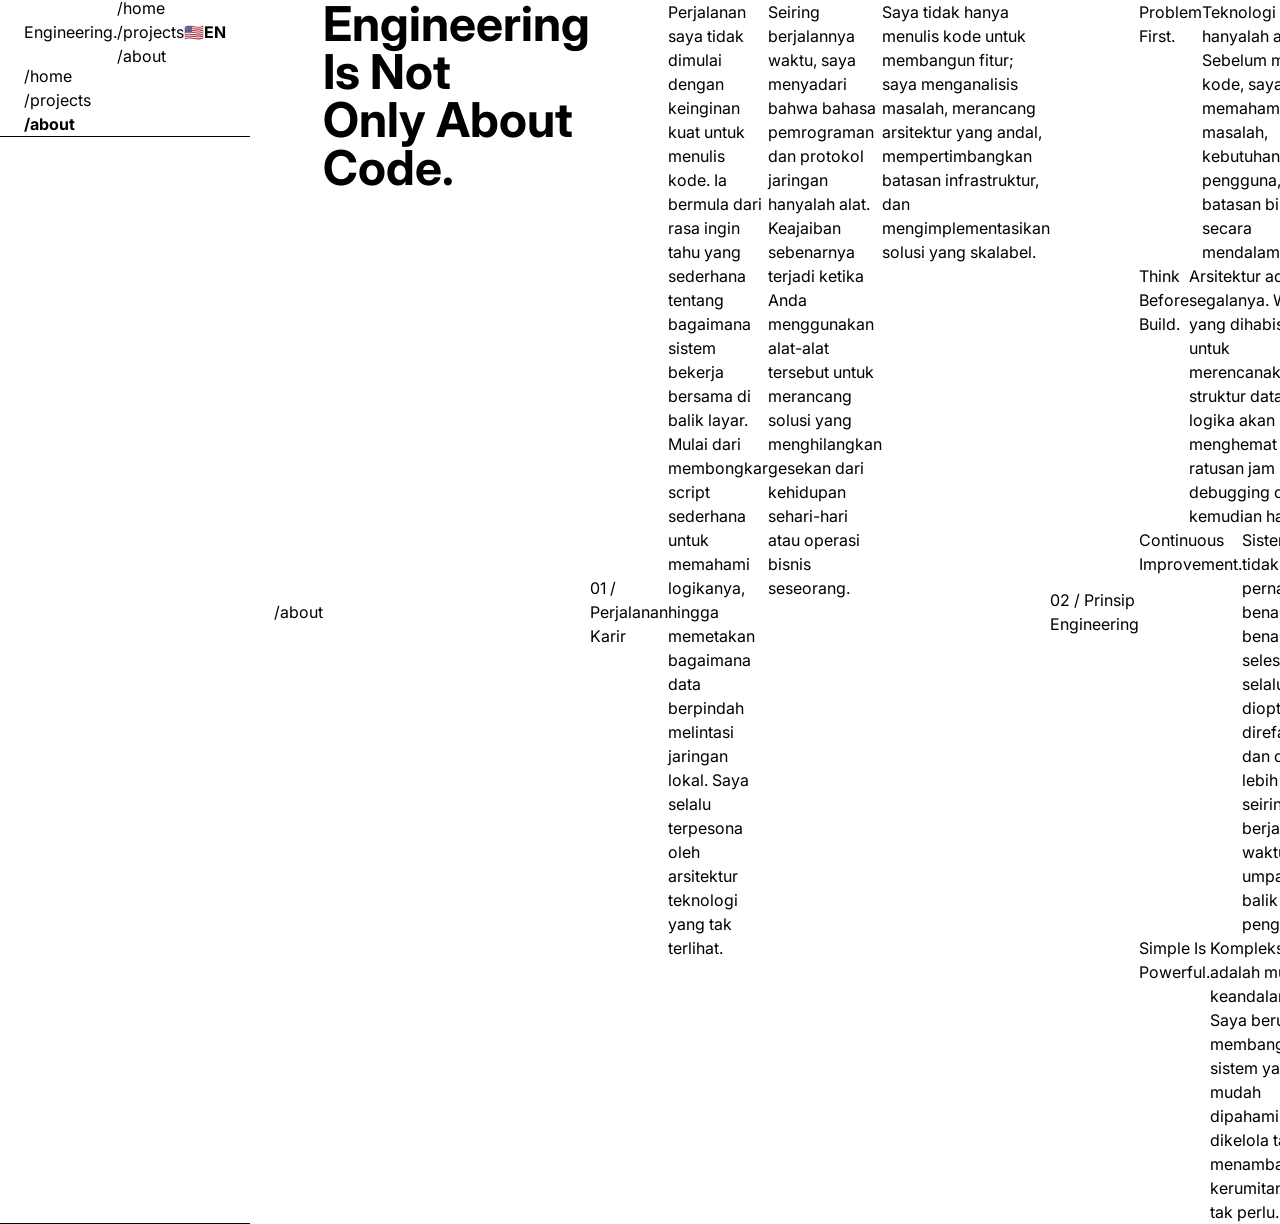
==== about/index.html @ d7752401 "update struktur web" ====
<!DOCTYPE html>
<html lang="id" class="scroll-smooth">
<head>
    <meta charset="UTF-8">
    <meta name="viewport" content="width=device-width, initial-scale=1.0">
    <title>Engineering.</title>
    
    <!-- Google Fonts: Inter & JetBrains Mono -->
    <link rel="preconnect" href="https://fonts.googleapis.com">
    <link rel="preconnect" href="https://fonts.gstatic.com" crossorigin>
    <link href="https://fonts.googleapis.com/css2?family=Inter:wght@300;400;500;600;700&family=JetBrains+Mono:wght@400;500;700&display=swap" rel="stylesheet">
    
    <!-- Tailwind CSS (via CDN) -->
    <script src="https://cdn.tailwindcss.com"></script>
    <script>
        tailwind.config = {
            theme: {
                extend: {
                    fontFamily: {
                        sans: ['Inter', 'sans-serif'],
                        mono: ['JetBrains Mono', 'monospace'],
                    },
                    colors: {
                        background: '#0A0A0A',
                        surface: '#111111',
                        border: 'rgba(255, 255, 255, 0.1)',
                        text: '#EDEDED',
                        muted: '#888888',
                        accent: '#E5E5E5',
                    }
                }
            }
        }
    </script>

    <!-- Custom CSS -->
    <link rel="stylesheet" href="/assets/css/app.css">
    <style>
        /* Custom minimal scrollbar */
        ::-webkit-scrollbar { width: 8px; }
        ::-webkit-scrollbar-track { background: #0A0A0A; }
        ::-webkit-scrollbar-thumb { background: #333; border-radius: 4px; }
        ::-webkit-scrollbar-thumb:hover { background: #555; }
        
        /* Utility for hairline borders */
        .hairline-t { border-top: 1px solid rgba(255,255,255,0.1); }
        .hairline-b { border-bottom: 1px solid rgba(255,255,255,0.1); }
    </style>
    
    <!-- Lucide Icons -->
    <script src="https://unpkg.com/lucide@latest"></script>
</head>
<body class="bg-background text-text font-sans antialiased selection:bg-white/20 selection:text-white flex flex-col min-h-screen">

    <!-- Header / Navbar Component -->
    <!-- views/components/navbar.php -->
<nav id="navbar" class="sticky top-0 z-50 w-full bg-background/80 backdrop-blur-md border-b border-border transition-all duration-300">
    <div class="max-w-5xl mx-auto px-6">
        <div class="flex items-center justify-between h-16">
            
            <!-- Brand / Logo -->
            <a href="/" class="flex items-center gap-2.5 group focus:outline-none" aria-label="Home">
                <div class="w-2 h-2 rounded-full bg-emerald-500 shadow-[0_0_8px_rgba(16,185,129,0.7)] group-hover:scale-125 transition-transform duration-300"></div>
                <span class="font-mono text-xs md:text-sm font-semibold tracking-tight text-text opacity-90 group-hover:opacity-100 transition-opacity">
                    Engineering.                </span>
            </a>

            <!-- Right Actions Area (Desktop Navigation + Language Switcher + Mobile Toggle) -->
            <div class="flex items-center gap-3 sm:gap-6">
                
                <!-- Desktop Navigation Links -->
                <div class="hidden md:flex items-center gap-1 font-mono text-xs">
                    <a href="/" class="px-3 py-1.5 rounded-lg transition-all duration-200 text-muted hover:text-text hover:bg-white/5 border border-transparent">
                        <span data-id="/home" data-en="/home">/home</span>
                    </a>
                    <a href="/projects" class="px-3 py-1.5 rounded-lg transition-all duration-200 text-muted hover:text-text hover:bg-white/5 border border-transparent">
                        <span data-id="/projects" data-en="/projects">/projects</span>
                    </a>
                    <a href="/about" class="px-3 py-1.5 rounded-lg transition-all duration-200 text-text bg-white/5 font-semibold border border-white/10">
                        <span data-id="/about" data-en="/about">/about</span>
                    </a>
                </div>

                <!-- Language Switcher Button (Desktop & Mobile) -->
                <button type="button" class="lang-switcher-btn group flex items-center gap-1.5 px-2.5 py-1.5 rounded-lg border border-border bg-surface/70 hover:bg-surface hover:border-accent/40 text-xs font-mono text-text transition-all duration-200 cursor-pointer focus:outline-none focus-visible:ring-1 focus-visible:ring-accent" aria-label="Switch Language" title="Switch Language">
                    <span class="lang-flag text-sm leading-none select-none">🇺🇸</span>
                    <span class="lang-label font-bold text-[11px] text-muted group-hover:text-text transition-colors">EN</span>
                </button>

                <!-- Mobile Menu Toggle Button -->
                <div class="md:hidden flex items-center">
                    <button type="button" id="mobile-menu-btn" class="p-2 -mr-2 text-muted hover:text-text hover:bg-white/5 rounded-lg transition-colors focus:outline-none" aria-expanded="false" aria-controls="mobile-menu" aria-label="Toggle menu">
                        <i data-lucide="menu" id="icon-menu" class="w-5 h-5"></i>
                        <i data-lucide="x" id="icon-close" class="w-5 h-5 hidden"></i>
                    </button>
                </div>

            </div>

        </div>
    </div>

    <!-- Mobile Navigation Menu -->
    <div id="mobile-menu" class="md:hidden absolute top-16 left-0 w-full bg-surface/95 backdrop-blur-lg border-b border-border grid grid-rows-[0fr] opacity-0 invisible transition-all duration-300 ease-in-out shadow-2xl overflow-hidden">
        <div class="min-h-0">
            <div class="px-6 py-5 space-y-2 font-mono text-sm">
                <a href="/" class="flex items-center px-3 py-2.5 rounded-lg transition-colors text-muted hover:text-text hover:bg-white/5">
                    <span data-id="/home" data-en="/home">/home</span>
                </a>
                <a href="/projects" class="flex items-center px-3 py-2.5 rounded-lg transition-colors text-muted hover:text-text hover:bg-white/5">
                    <span data-id="/projects" data-en="/projects">/projects</span>
                </a>
                <a href="/about" class="flex items-center px-3 py-2.5 rounded-lg transition-colors text-text bg-white/10 font-bold">
                    <span data-id="/about" data-en="/about">/about</span>
                </a>
            </div>
        </div>
    </div>
</nav>
    <!-- Main Content -->
    <main class="flex-grow flex flex-col">
        <!-- views/about/index.php -->

<div class="max-w-4xl mx-auto px-6 py-24 md:py-32 flex flex-col gap-32">
    
    <!-- Hero Section -->
    <section class="flex flex-col gap-6">
        <div class="flex items-center gap-4 mb-2">
            <span class="text-xs font-mono text-muted uppercase tracking-widest">/about</span>
            <div class="h-[1px] flex-grow bg-border"></div>
        </div>
        <h1 class="text-5xl md:text-7xl font-bold tracking-tighter text-text leading-[1.1]">
            Engineering Is Not<br>
            <span class="text-muted font-medium">Only About Code.</span>
        </h1>
    </section>

    <!-- My Journey -->
    <section class="flex flex-col gap-8">
        <div class="flex items-center gap-4 mb-2">
            <span class="text-xs font-mono text-muted uppercase tracking-widest" data-id="01 / Perjalanan Karir" data-en="01 / The Journey">01 / Perjalanan Karir</span>
            <div class="h-[1px] flex-grow bg-border"></div>
        </div>
        
        <div class="flex flex-col gap-6 text-lg md:text-xl text-muted leading-relaxed font-light opacity-90 max-w-3xl">
                            <p>Perjalanan saya tidak dimulai dengan keinginan kuat untuk menulis kode. Ia bermula dari rasa ingin tahu yang sederhana tentang bagaimana sistem bekerja bersama di balik layar. Mulai dari membongkar script sederhana untuk memahami logikanya, hingga memetakan bagaimana data berpindah melintasi jaringan lokal. Saya selalu terpesona oleh arsitektur teknologi yang tak terlihat.</p>
                                        <p>Seiring berjalannya waktu, saya menyadari bahwa bahasa pemrograman dan protokol jaringan hanyalah alat. Keajaiban sebenarnya terjadi ketika Anda menggunakan alat-alat tersebut untuk merancang solusi yang menghilangkan gesekan dari kehidupan sehari-hari atau operasi bisnis seseorang.</p>
                                        <p class="text-text font-normal">Saya tidak hanya menulis kode untuk membangun fitur; saya menganalisis masalah, merancang arsitektur yang andal, mempertimbangkan batasan infrastruktur, dan mengimplementasikan solusi yang skalabel.</p>
                    </div>
    </section>

    <!-- Engineering Principles -->
            <section class="flex flex-col gap-8">
            <div class="flex items-center gap-4 mb-2">
                <span class="text-xs font-mono text-muted uppercase tracking-widest" data-id="02 / Prinsip Engineering" data-en="02 / Principles">02 / Prinsip Engineering</span>
                <div class="h-[1px] flex-grow bg-border"></div>
            </div>
            
            <div class="grid grid-cols-1 md:grid-cols-2 gap-12">
                                    <div class="flex flex-col gap-3">
                        <h3 class="text-lg font-medium text-text">Problem First.</h3>
                        <p class="text-sm text-muted leading-relaxed">Teknologi hanyalah alat. Sebelum menulis kode, saya fokus memahami akar masalah, kebutuhan pengguna, dan batasan bisnis secara mendalam.</p>
                    </div>
                                    <div class="flex flex-col gap-3">
                        <h3 class="text-lg font-medium text-text">Think Before Build.</h3>
                        <p class="text-sm text-muted leading-relaxed">Arsitektur adalah segalanya. Waktu yang dihabiskan untuk merencanakan struktur data dan logika akan menghemat ratusan jam debugging di kemudian hari.</p>
                    </div>
                                    <div class="flex flex-col gap-3">
                        <h3 class="text-lg font-medium text-text">Continuous Improvement.</h3>
                        <p class="text-sm text-muted leading-relaxed">Sistem tidak pernah benar-benar selesai. Ia selalu bisa dioptimasi, direfaktor, dan dibuat lebih andal seiring berjalannya waktu dan umpan balik pengguna.</p>
                    </div>
                                    <div class="flex flex-col gap-3">
                        <h3 class="text-lg font-medium text-text">Simple Is Powerful.</h3>
                        <p class="text-sm text-muted leading-relaxed">Kompleksitas adalah musuh keandalan. Saya berusaha membangun sistem yang mudah dipahami dan dikelola tanpa menambahkan kerumitan yang tak perlu.</p>
                    </div>
                            </div>
        </section>
    
    <!-- Timeline -->
            <section class="flex flex-col gap-8">
            <div class="flex items-center gap-4 mb-2">
                <span class="text-xs font-mono text-muted uppercase tracking-widest" data-id="03 / Linimasa" data-en="03 / Timeline">03 / Linimasa</span>
                <div class="h-[1px] flex-grow bg-border"></div>
            </div>
            
            <ul class="flex flex-col text-sm font-mono text-muted">
                                    <li class="py-4 border-b border-border flex flex-col md:flex-row md:items-center gap-2 md:gap-8 hover:bg-surface/30 transition-colors px-2 -mx-2 rounded">
                        <span class="text-text opacity-70 w-16">2023</span>
                        <span class="text-text font-medium flex-grow">Fullstack Engineering</span>
                        <span class="text-xs">Building scalable web applications</span>
                    </li>
                                    <li class="py-4 border-b border-border flex flex-col md:flex-row md:items-center gap-2 md:gap-8 hover:bg-surface/30 transition-colors px-2 -mx-2 rounded">
                        <span class="text-text opacity-70 w-16">2022</span>
                        <span class="text-text font-medium flex-grow">Network Infrastructure</span>
                        <span class="text-xs">Routing, switching, and security</span>
                    </li>
                                    <li class="py-4 border-b border-border flex flex-col md:flex-row md:items-center gap-2 md:gap-8 hover:bg-surface/30 transition-colors px-2 -mx-2 rounded">
                        <span class="text-text opacity-70 w-16">2021</span>
                        <span class="text-text font-medium flex-grow">Systems Automation</span>
                        <span class="text-xs">Optimizing workflows &amp; servers</span>
                    </li>
                                    <li class="py-4 border-b border-border flex flex-col md:flex-row md:items-center gap-2 md:gap-8 hover:bg-surface/30 transition-colors px-2 -mx-2 rounded">
                        <span class="text-text opacity-70 w-16">2020</span>
                        <span class="text-text font-medium flex-grow">The Beginning</span>
                        <span class="text-xs">Diving into logic and syntax</span>
                    </li>
                            </ul>
        </section>
    
    <!-- Certifications / Credentials -->
    <section id="certifications" class="flex flex-col gap-10">
        <div class="flex items-center gap-4 mb-2">
            <span class="text-xs font-mono text-muted uppercase tracking-widest" data-id="04 / Kredensial & Sertifikasi" data-en="04 / Credentials & Certifications">04 / Kredensial & Sertifikasi</span>
            <div class="h-[1px] flex-grow bg-border"></div>
        </div>
        
        <div class="grid grid-cols-2 md:grid-cols-3 gap-8">
                                                                    <div onclick="openPublicCertModal('/uploads/certifications/cert_20260829_204004_2b1495ad.pdf', 'Google Cybersecurity', 'Google', '2026', '', true)" class="group flex flex-col gap-3 cursor-pointer">
                        <div class="relative w-full aspect-[3/4] rounded-xl bg-surface border border-border overflow-hidden">
                            <div class="absolute inset-0 bg-gradient-to-br from-white/5 to-transparent opacity-0 group-hover:opacity-100 transition-opacity z-10"></div>
                                                                                                <div class="w-full h-full flex flex-col items-center justify-center bg-red-500/10 p-4 text-center group-hover:scale-105 transition-transform duration-500">
                                        <i data-lucide="file-text" class="w-10 h-10 text-red-400 mb-2"></i>
                                        <span class="text-[10px] font-mono font-bold text-red-400 uppercase tracking-widest" data-id="Sertifikat PDF" data-en="PDF Certificate">Sertifikat PDF</span>
                                    </div>
                                                                                    </div>
                        <div class="flex flex-col">
                            <h3 class="text-sm font-medium text-text group-hover:text-accent transition-colors line-clamp-2">Google Cybersecurity</h3>
                            <span class="text-xs font-mono text-muted mt-1">Google • 2026</span>
                        </div>
                    </div>
                                                        <div onclick="openPublicCertModal('/uploads/certifications/cert_20260829_204100_8b343ef8.pdf', 'MikroTik', 'MikroTik', '2024', '', true)" class="group flex flex-col gap-3 cursor-pointer">
                        <div class="relative w-full aspect-[3/4] rounded-xl bg-surface border border-border overflow-hidden">
                            <div class="absolute inset-0 bg-gradient-to-br from-white/5 to-transparent opacity-0 group-hover:opacity-100 transition-opacity z-10"></div>
                                                                                                <div class="w-full h-full flex flex-col items-center justify-center bg-red-500/10 p-4 text-center group-hover:scale-105 transition-transform duration-500">
                                        <i data-lucide="file-text" class="w-10 h-10 text-red-400 mb-2"></i>
                                        <span class="text-[10px] font-mono font-bold text-red-400 uppercase tracking-widest" data-id="Sertifikat PDF" data-en="PDF Certificate">Sertifikat PDF</span>
                                    </div>
                                                                                    </div>
                        <div class="flex flex-col">
                            <h3 class="text-sm font-medium text-text group-hover:text-accent transition-colors line-clamp-2">MikroTik</h3>
                            <span class="text-xs font-mono text-muted mt-1">MikroTik • 2024</span>
                        </div>
                    </div>
                                                        <div onclick="openPublicCertModal('/uploads/certifications/cert_20260829_204151_4a4c25c8.pdf', 'Google AI Essentials', 'Google', '2026', '', true)" class="group flex flex-col gap-3 cursor-pointer">
                        <div class="relative w-full aspect-[3/4] rounded-xl bg-surface border border-border overflow-hidden">
                            <div class="absolute inset-0 bg-gradient-to-br from-white/5 to-transparent opacity-0 group-hover:opacity-100 transition-opacity z-10"></div>
                                                                                                <div class="w-full h-full flex flex-col items-center justify-center bg-red-500/10 p-4 text-center group-hover:scale-105 transition-transform duration-500">
                                        <i data-lucide="file-text" class="w-10 h-10 text-red-400 mb-2"></i>
                                        <span class="text-[10px] font-mono font-bold text-red-400 uppercase tracking-widest" data-id="Sertifikat PDF" data-en="PDF Certificate">Sertifikat PDF</span>
                                    </div>
                                                                                    </div>
                        <div class="flex flex-col">
                            <h3 class="text-sm font-medium text-text group-hover:text-accent transition-colors line-clamp-2">Google AI Essentials</h3>
                            <span class="text-xs font-mono text-muted mt-1">Google • 2026</span>
                        </div>
                    </div>
                                    </div>
    </section>

    <!-- Let's Connect (Contact Section) -->
    <section id="connect" class="flex flex-col gap-8 pt-6 border-t border-border">
        <div class="flex items-center gap-4 mb-2">
            <span class="text-xs font-mono text-muted uppercase tracking-widest" data-id="05 / Mari Terhubung" data-en="05 / Let's Connect">05 / Mari Terhubung</span>
            <div class="h-[1px] flex-grow bg-border"></div>
        </div>

        <div class="flex flex-col gap-3">
            <h2 class="text-3xl md:text-5xl font-bold tracking-tighter text-text">
                Let&#039;s Build Something<br>
                <span class="text-muted font-medium">Resilient Together.</span>
            </h2>
                            <p class="text-base md:text-lg text-muted font-light leading-relaxed max-w-2xl mt-1">
                    Whether you have a question about system architecture, software engineering, or a potential collaboration, feel free to reach out.                </p>
                    </div>

        <!-- Communication Channels Grid -->
        <div class="grid grid-cols-1 md:grid-cols-2 gap-6 mt-2">
            
            <!-- Email -->
            <a href="mailto:contact@engineeringportfolio.com" class="group bg-surface border border-border p-6 rounded-2xl flex flex-col justify-between gap-6 hover:border-accent/40 hover:-translate-y-0.5 transition-all duration-300">
                <div class="flex items-center justify-between">
                    <div class="w-10 h-10 rounded-xl bg-white/5 border border-border flex items-center justify-center text-text group-hover:text-accent transition-colors">
                        <i data-lucide="mail" class="w-5 h-5"></i>
                    </div>
                    <span class="text-[11px] font-mono text-muted uppercase tracking-widest" data-id="Kirim Email" data-en="Direct Mail">Kirim Email</span>
                </div>
                <div class="flex flex-col gap-0.5">
                    <span class="text-xs font-mono text-muted">Email</span>
                    <span class="text-base font-medium text-text group-hover:text-accent transition-colors break-all">contact@engineeringportfolio.com</span>
                </div>
            </a>

            <!-- GitHub -->
                                            <a href="https://github.com" target="_blank" rel="noopener noreferrer" class="group bg-surface border border-border p-6 rounded-2xl flex flex-col justify-between gap-6 hover:border-accent/40 hover:-translate-y-0.5 transition-all duration-300">
                    <div class="flex items-center justify-between">
                        <div class="w-10 h-10 rounded-xl bg-white/5 border border-border flex items-center justify-center text-text group-hover:text-accent transition-colors">
                            <i data-lucide="github" class="w-5 h-5"></i>
                        </div>
                        <span class="text-[11px] font-mono text-muted uppercase tracking-widest" data-id="Kode Sumber" data-en="Source Code">Kode Sumber</span>
                    </div>
                    <div class="flex flex-col gap-0.5">
                        <span class="text-xs font-mono text-muted">GitHub</span>
                        <span class="text-base font-medium text-text group-hover:text-accent transition-colors">github.com</span>
                    </div>
                </a>
            
            <!-- LinkedIn -->
                                            <a href="https://linkedin.com" target="_blank" rel="noopener noreferrer" class="group bg-surface border border-border p-6 rounded-2xl flex flex-col justify-between gap-6 hover:border-accent/40 hover:-translate-y-0.5 transition-all duration-300">
                    <div class="flex items-center justify-between">
                        <div class="w-10 h-10 rounded-xl bg-white/5 border border-border flex items-center justify-center text-text group-hover:text-accent transition-colors">
                            <i data-lucide="linkedin" class="w-5 h-5"></i>
                        </div>
                        <span class="text-[11px] font-mono text-muted uppercase tracking-widest" data-id="Jaringan Profesional" data-en="Professional Network">Jaringan Profesional</span>
                    </div>
                    <div class="flex flex-col gap-0.5">
                        <span class="text-xs font-mono text-muted">LinkedIn</span>
                        <span class="text-base font-medium text-text group-hover:text-accent transition-colors">linkedin.com/in</span>
                    </div>
                </a>
            
            <!-- Location & Availability -->
            <div class="bg-surface border border-border p-6 rounded-2xl flex flex-col justify-between gap-6">
                <div class="flex items-center justify-between">
                    <div class="w-10 h-10 rounded-xl bg-white/5 border border-border flex items-center justify-center text-text">
                        <i data-lucide="map-pin" class="w-5 h-5"></i>
                    </div>
                    <span class="text-[11px] font-mono text-muted uppercase tracking-widest" data-id="Ketersediaan" data-en="Availability">Ketersediaan</span>
                </div>
                <div class="flex flex-col gap-0.5">
                    <span class="text-xs font-mono text-muted" data-id="Lokasi & Zona Waktu" data-en="Location & Timezone">Lokasi & Zona Waktu</span>
                    <span class="text-base font-medium text-text">Indonesia (UTC+8 / UTC+7) • Remote</span>
                </div>
            </div>

        </div>
    </section>

</div>

<!-- Certificate Lightbox Modal (Image + PDF) -->
<div id="public-cert-modal" class="fixed inset-0 z-50 bg-black/85 backdrop-blur-md hidden items-center justify-center p-4">
    <div class="relative bg-surface border border-border rounded-2xl max-w-3xl w-full p-6 space-y-4 font-mono shadow-2xl">
        <div class="flex items-start justify-between border-b border-border pb-3">
            <div>
                <h3 id="pub-cert-title" class="text-base md:text-lg font-bold text-text" data-id="Sertifikat" data-en="Certificate">Sertifikat</h3>
                <p id="pub-cert-meta" class="text-xs text-muted mt-0.5"></p>
            </div>
            <button type="button" onclick="closePublicCertModal()" class="text-muted hover:text-text p-1.5 rounded-lg hover:bg-white/5 transition-colors" aria-label="Close modal">
                <i data-lucide="x" class="w-5 h-5"></i>
            </button>
        </div>

        <!-- Viewer Container -->
        <div id="pub-cert-viewer-container" class="w-full h-[450px] bg-background border border-border rounded-xl overflow-hidden flex items-center justify-center">
            <img id="pub-cert-img" src="#" alt="Certificate Preview" class="w-full h-full object-contain hidden">
            <iframe id="pub-cert-pdf-frame" src="" class="w-full h-full border-0 hidden"></iframe>
        </div>

        <div class="flex items-center justify-between pt-2 border-t border-border">
            <div id="pub-cert-direct-download" class="hidden">
                <a id="pub-cert-file-link" href="#" target="_blank" class="inline-flex items-center gap-1.5 text-xs text-muted hover:text-text">
                    <i data-lucide="download" class="w-3.5 h-3.5"></i>
                    <span data-id="Buka / Unduh File" data-en="Open / Download File">Buka / Unduh File</span>
                </a>
            </div>
            <div id="pub-cert-link-wrapper" class="hidden ml-auto">
                <a id="pub-cert-url" href="#" target="_blank" rel="noopener noreferrer" class="inline-flex items-center gap-2 text-xs text-accent hover:underline">
                    <span data-id="Verifikasi Kredensial" data-en="Verify Credential">Verifikasi Kredensial</span>
                    <i data-lucide="external-link" class="w-3.5 h-3.5"></i>
                </a>
            </div>
        </div>
    </div>
</div>

<script>
    function openPublicCertModal(fileSrc, title, issuer, year, credentialUrl, isPdf) {
        const modal = document.getElementById('public-cert-modal');
        const img = document.getElementById('pub-cert-img');
        const pdfFrame = document.getElementById('pub-cert-pdf-frame');
        const titleEl = document.getElementById('pub-cert-title');
        const metaEl = document.getElementById('pub-cert-meta');
        const linkWrapper = document.getElementById('pub-cert-link-wrapper');
        const linkEl = document.getElementById('pub-cert-url');
        const downloadWrap = document.getElementById('pub-cert-direct-download');
        const fileLink = document.getElementById('pub-cert-file-link');

        titleEl.innerText = title;
        metaEl.innerText = issuer + (year ? ' • ' + year : '');

        if (fileSrc) {
            fileLink.href = fileSrc;
            downloadWrap.classList.remove('hidden');

            if (isPdf) {
                img.classList.add('hidden');
                pdfFrame.src = fileSrc;
                pdfFrame.classList.remove('hidden');
            } else {
                pdfFrame.classList.add('hidden');
                pdfFrame.src = '';
                img.src = fileSrc;
                img.classList.remove('hidden');
            }
        } else {
            img.classList.add('hidden');
            pdfFrame.classList.add('hidden');
            downloadWrap.classList.add('hidden');
        }

        if (credentialUrl && (credentialUrl.startsWith('http://') || credentialUrl.startsWith('https://'))) {
            linkEl.href = credentialUrl;
            linkWrapper.classList.remove('hidden');
            linkWrapper.classList.add('flex');
        } else {
            linkWrapper.classList.add('hidden');
            linkWrapper.classList.remove('flex');
        }

        modal.classList.remove('hidden');
        modal.classList.add('flex');

        if (window.lucide) {
            window.lucide.createIcons();
        }
    }

    function closePublicCertModal() {
        const modal = document.getElementById('public-cert-modal');
        const pdfFrame = document.getElementById('pub-cert-pdf-frame');
        pdfFrame.src = '';
        modal.classList.add('hidden');
        modal.classList.remove('flex');
    }

    const certModalEl = document.getElementById('public-cert-modal');
    if (certModalEl) {
        certModalEl.addEventListener('click', function(e) {
            if (e.target === this) {
                closePublicCertModal();
            }
        });
    }
</script>
    </main>

    <!-- Footer Component -->
    <!-- views/components/footer.php -->
<footer class="mt-auto border-t border-border bg-background/50 backdrop-blur-sm">
    <div class="max-w-5xl mx-auto px-6 py-12 flex flex-col md:flex-row justify-between items-center gap-6 font-mono text-sm">
        <div class="flex flex-col gap-1 text-center md:text-left">
            <span class="text-sm font-semibold text-text opacity-90" data-id="Siap membangun sistem yang tangguh?" data-en="Ready to build something?">
                Ready to build something?            </span>
            <a href="mailto:contact@engineeringportfolio.com" class="text-xs text-muted hover:text-text transition-colors">
                <span data-id="Hubungi Saya" data-en="Let&#039;s talk">
                    Let&#039;s talk                </span>
            </a>
        </div>
        
        <div class="flex items-center gap-6 text-xs">
                            <a href="https://github.com" target="_blank" rel="noopener noreferrer" class="text-muted hover:text-text transition-colors">GitHub</a>
                                        <a href="https://linkedin.com" target="_blank" rel="noopener noreferrer" class="text-muted hover:text-text transition-colors">LinkedIn</a>
                    </div>
    </div>
</footer>
    <!-- Module Initialization Scripts -->
    <script src="/assets/js/navbar.js" type="module"></script>
    <script>
        // Initialize Lucide Icons globally
        lucide.createIcons();
    </script>
</body>
</html>
---- assets/css/app.css ----
/*! tailwindcss v4.3.3 | MIT License | https://tailwindcss.com */
@layer properties;
@layer theme, base, components, utilities;
@layer theme {
  :root, :host {
    --font-sans: "Inter", sans-serif;
    --font-mono: ui-monospace, SFMono-Regular, Menlo, Monaco, Consolas, "Liberation Mono",
      "Courier New", monospace;
    --color-blue-600: oklch(54.6% 0.245 262.881);
    --color-white: #fff;
    --spacing: 0.25rem;
    --container-7xl: 80rem;
    --text-5xl: 3rem;
    --text-5xl--line-height: 1;
    --text-8xl: 6rem;
    --text-8xl--line-height: 1;
    --font-weight-bold: 700;
    --default-font-family: var(--font-sans);
    --default-mono-font-family: var(--font-mono);
  }
}
@layer base {
  *, ::after, ::before, ::backdrop, ::file-selector-button {
    box-sizing: border-box;
    margin: 0;
    padding: 0;
    border: 0 solid;
  }
  html, :host {
    line-height: 1.5;
    -webkit-text-size-adjust: 100%;
    tab-size: 4;
    font-family: var(--default-font-family, -apple-system, BlinkMacSystemFont, "Segoe UI", Roboto, "Helvetica Neue", "Noto Sans", Arial, sans-serif, "Apple Color Emoji", "Segoe UI Emoji", "Segoe UI Symbol", "Noto Color Emoji");
    font-feature-settings: var(--default-font-feature-settings, normal);
    font-variation-settings: var(--default-font-variation-settings, normal);
    -webkit-tap-highlight-color: transparent;
  }
  hr {
    height: 0;
    color: inherit;
    border-top-width: 1px;
  }
  abbr:where([title]) {
    -webkit-text-decoration: underline dotted;
    text-decoration: underline dotted;
  }
  h1, h2, h3, h4, h5, h6 {
    font-size: inherit;
    font-weight: inherit;
  }
  a {
    color: inherit;
    -webkit-text-decoration: inherit;
    text-decoration: inherit;
  }
  b, strong {
    font-weight: bolder;
  }
  code, kbd, samp, pre {
    font-family: var(--default-mono-font-family, ui-monospace, SFMono-Regular, Menlo, Monaco, Consolas, "Liberation Mono", "Courier New", monospace);
    font-feature-settings: var(--default-mono-font-feature-settings, normal);
    font-variation-settings: var(--default-mono-font-variation-settings, normal);
    font-size: 1em;
  }
  small {
    font-size: 80%;
  }
  sub, sup {
    font-size: 75%;
    line-height: 0;
    position: relative;
    vertical-align: baseline;
  }
  sub {
    bottom: -0.25em;
  }
  sup {
    top: -0.5em;
  }
  table {
    text-indent: 0;
    border-color: inherit;
    border-collapse: collapse;
  }
  :-moz-focusring:where(:not(iframe)) {
    outline: auto;
  }
  progress {
    vertical-align: baseline;
  }
  summary {
    display: list-item;
  }
  ol, ul, menu {
    list-style: none;
  }
  img, svg, video, canvas, audio, iframe, embed, object {
    display: block;
    vertical-align: middle;
  }
  img, video {
    max-width: 100%;
    height: auto;
  }
  button, input, select, optgroup, textarea, ::file-selector-button {
    font: inherit;
    font-feature-settings: inherit;
    font-variation-settings: inherit;
    letter-spacing: inherit;
    color: inherit;
    border-radius: 0;
    background-color: transparent;
    opacity: 1;
  }
  :where(select:is([multiple], [size])) optgroup {
    font-weight: bolder;
  }
  :where(select:is([multiple], [size])) optgroup option {
    padding-inline-start: 20px;
  }
  ::file-selector-button {
    margin-inline-end: 4px;
  }
  ::placeholder {
    opacity: 1;
  }
  @supports (not (-webkit-appearance: -apple-pay-button))  or (contain-intrinsic-size: 1px) {
    ::placeholder {
      color: currentcolor;
      @supports (color: color-mix(in lab, red, red)) {
        color: color-mix(in oklab, currentcolor 50%, transparent);
      }
    }
  }
  textarea {
    resize: vertical;
  }
  ::-webkit-search-decoration {
    -webkit-appearance: none;
  }
  ::-webkit-date-and-time-value {
    min-height: 1lh;
    text-align: inherit;
  }
  ::-webkit-datetime-edit {
    display: inline-flex;
  }
  ::-webkit-datetime-edit-fields-wrapper {
    padding: 0;
  }
  ::-webkit-datetime-edit, ::-webkit-datetime-edit-year-field, ::-webkit-datetime-edit-month-field, ::-webkit-datetime-edit-day-field, ::-webkit-datetime-edit-hour-field, ::-webkit-datetime-edit-minute-field, ::-webkit-datetime-edit-second-field, ::-webkit-datetime-edit-millisecond-field, ::-webkit-datetime-edit-meridiem-field {
    padding-block: 0;
  }
  ::-webkit-calendar-picker-indicator {
    line-height: 1;
  }
  :-moz-ui-invalid {
    box-shadow: none;
  }
  button, input:where([type="button"], [type="reset"], [type="submit"]), ::file-selector-button {
    appearance: button;
  }
  ::-webkit-inner-spin-button, ::-webkit-outer-spin-button {
    height: auto;
  }
  [hidden]:where(:not([hidden="until-found"])) {
    display: none !important;
  }
}
@layer utilities {
  .static {
    position: static;
  }
  .sticky {
    position: sticky;
  }
  .top-0 {
    top: 0px;
  }
  .mx-auto {
    margin-inline: auto;
  }
  .flex {
    display: flex;
  }
  .h-16 {
    height: calc(var(--spacing) * 16);
  }
  .max-w-7xl {
    max-width: var(--container-7xl);
  }
  .items-center {
    align-items: center;
  }
  .justify-between {
    justify-content: space-between;
  }
  .border-b {
    border-bottom-style: var(--tw-border-style);
    border-bottom-width: 1px;
  }
  .bg-white {
    background-color: var(--color-white);
  }
  .px-6 {
    padding-inline: calc(var(--spacing) * 6);
  }
  .text-5xl {
    font-size: var(--text-5xl);
    line-height: var(--tw-leading, var(--text-5xl--line-height));
  }
  .font-bold {
    --tw-font-weight: var(--font-weight-bold);
    font-weight: var(--font-weight-bold);
  }
  .text-blue-600 {
    color: var(--color-blue-600);
  }
}
@layer theme, base, components, utilities;
@layer theme;
@layer base {
  *, ::after, ::before, ::backdrop, ::file-selector-button {
    box-sizing: border-box;
    margin: 0;
    padding: 0;
    border: 0 solid;
  }
  html, :host {
    line-height: 1.5;
    -webkit-text-size-adjust: 100%;
    tab-size: 4;
    font-family: var(--default-font-family, -apple-system, BlinkMacSystemFont, "Segoe UI", Roboto, "Helvetica Neue", "Noto Sans", Arial, sans-serif, "Apple Color Emoji", "Segoe UI Emoji", "Segoe UI Symbol", "Noto Color Emoji");
    font-feature-settings: var(--default-font-feature-settings, normal);
    font-variation-settings: var(--default-font-variation-settings, normal);
    -webkit-tap-highlight-color: transparent;
  }
  hr {
    height: 0;
    color: inherit;
    border-top-width: 1px;
  }
  abbr:where([title]) {
    -webkit-text-decoration: underline dotted;
    text-decoration: underline dotted;
  }
  h1, h2, h3, h4, h5, h6 {
    font-size: inherit;
    font-weight: inherit;
  }
  a {
    color: inherit;
    -webkit-text-decoration: inherit;
    text-decoration: inherit;
  }
  b, strong {
    font-weight: bolder;
  }
  code, kbd, samp, pre {
    font-family: var(--default-mono-font-family, ui-monospace, SFMono-Regular, Menlo, Monaco, Consolas, "Liberation Mono", "Courier New", monospace);
    font-feature-settings: var(--default-mono-font-feature-settings, normal);
    font-variation-settings: var(--default-mono-font-variation-settings, normal);
    font-size: 1em;
  }
  small {
    font-size: 80%;
  }
  sub, sup {
    font-size: 75%;
    line-height: 0;
    position: relative;
    vertical-align: baseline;
  }
  sub {
    bottom: -0.25em;
  }
  sup {
    top: -0.5em;
  }
  table {
    text-indent: 0;
    border-color: inherit;
    border-collapse: collapse;
  }
  :-moz-focusring:where(:not(iframe)) {
    outline: auto;
  }
  progress {
    vertical-align: baseline;
  }
  summary {
    display: list-item;
  }
  ol, ul, menu {
    list-style: none;
  }
  img, svg, video, canvas, audio, iframe, embed, object {
    display: block;
    vertical-align: middle;
  }
  img, video {
    max-width: 100%;
    height: auto;
  }
  button, input, select, optgroup, textarea, ::file-selector-button {
    font: inherit;
    font-feature-settings: inherit;
    font-variation-settings: inherit;
    letter-spacing: inherit;
    color: inherit;
    border-radius: 0;
    background-color: transparent;
    opacity: 1;
  }
  :where(select:is([multiple], [size])) optgroup {
    font-weight: bolder;
  }
  :where(select:is([multiple], [size])) optgroup option {
    padding-inline-start: 20px;
  }
  ::file-selector-button {
    margin-inline-end: 4px;
  }
  ::placeholder {
    opacity: 1;
  }
  @supports (not (-webkit-appearance: -apple-pay-button))  or (contain-intrinsic-size: 1px) {
    ::placeholder {
      color: currentcolor;
      @supports (color: color-mix(in lab, red, red)) {
        color: color-mix(in oklab, currentcolor 50%, transparent);
      }
    }
  }
  textarea {
    resize: vertical;
  }
  ::-webkit-search-decoration {
    -webkit-appearance: none;
  }
  ::-webkit-date-and-time-value {
    min-height: 1lh;
    text-align: inherit;
  }
  ::-webkit-datetime-edit {
    display: inline-flex;
  }
  ::-webkit-datetime-edit-fields-wrapper {
    padding: 0;
  }
  ::-webkit-datetime-edit, ::-webkit-datetime-edit-year-field, ::-webkit-datetime-edit-month-field, ::-webkit-datetime-edit-day-field, ::-webkit-datetime-edit-hour-field, ::-webkit-datetime-edit-minute-field, ::-webkit-datetime-edit-second-field, ::-webkit-datetime-edit-millisecond-field, ::-webkit-datetime-edit-meridiem-field {
    padding-block: 0;
  }
  ::-webkit-calendar-picker-indicator {
    line-height: 1;
  }
  :-moz-ui-invalid {
    box-shadow: none;
  }
  button, input:where([type="button"], [type="reset"], [type="submit"]), ::file-selector-button {
    appearance: button;
  }
  ::-webkit-inner-spin-button, ::-webkit-outer-spin-button {
    height: auto;
  }
  [hidden]:where(:not([hidden="until-found"])) {
    display: none !important;
  }
}
@layer utilities;
@property --tw-border-style {
  syntax: "*";
  inherits: false;
  initial-value: solid;
}
@property --tw-font-weight {
  syntax: "*";
  inherits: false;
}
@layer properties {
  @supports ((-webkit-hyphens: none) and (not (margin-trim: inline))) or ((-moz-orient: inline) and (not (color:rgb(from red r g b)))) {
    *, ::before, ::after, ::backdrop {
      --tw-border-style: solid;
      --tw-font-weight: initial;
    }
  }
}
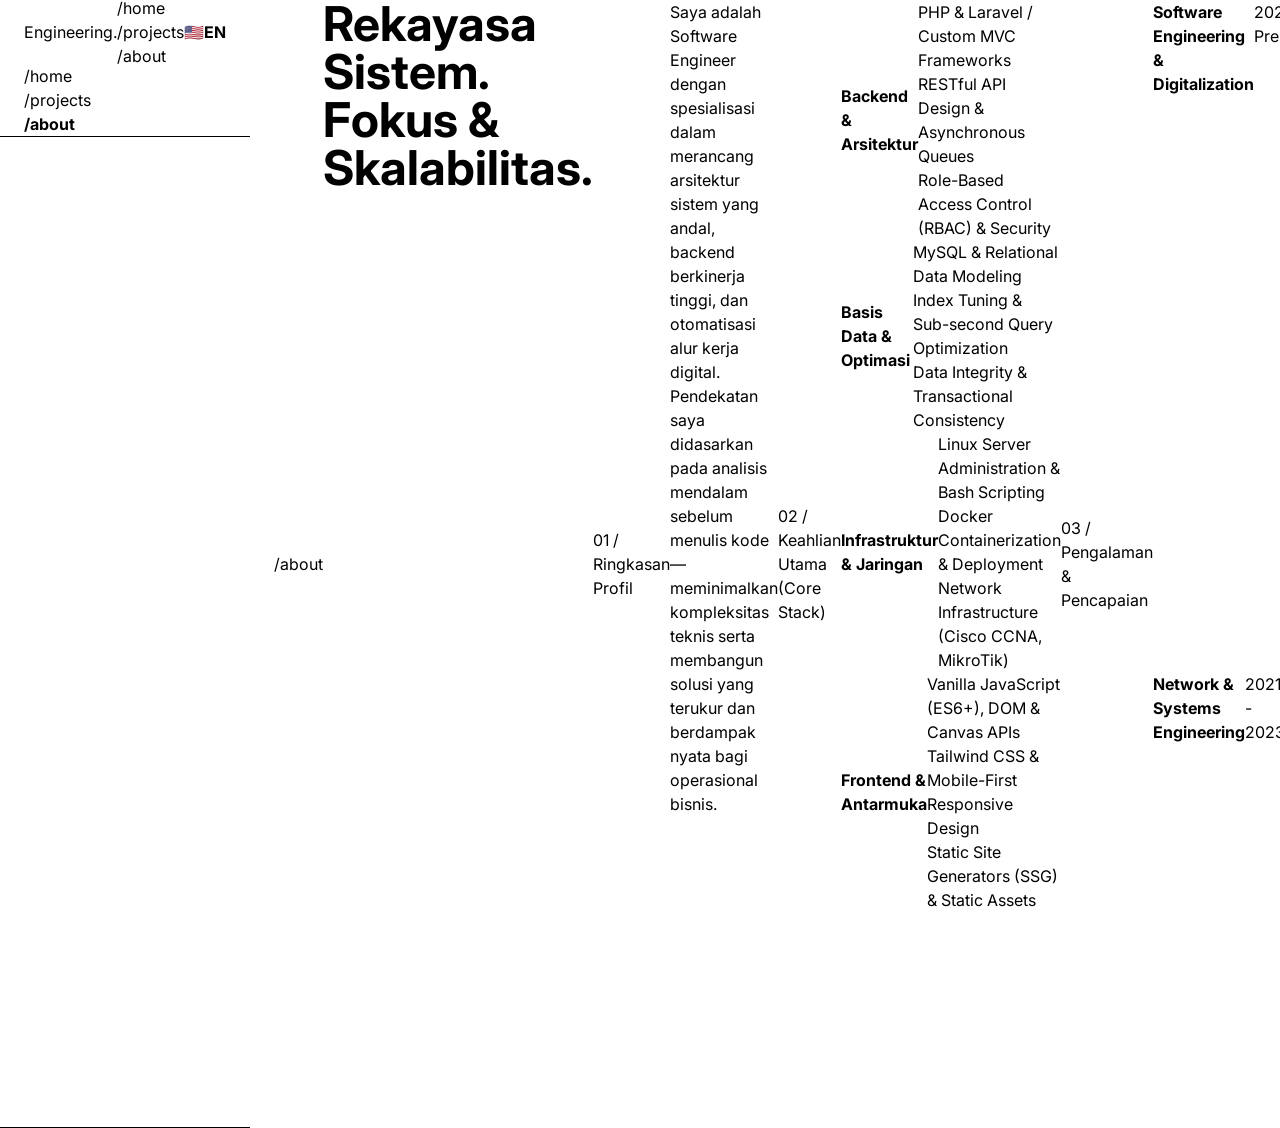
==== commit 30f882cf: "update struktur web" ====
--- a/about/index.html
+++ b/about/index.html
@@ -121,7 +121,7 @@
     <main class="flex-grow flex flex-col">
         <!-- views/about/index.php -->
 
-<div class="max-w-4xl mx-auto px-6 py-24 md:py-32 flex flex-col gap-32">
+<div class="max-w-4xl mx-auto px-6 py-24 md:py-32 flex flex-col gap-28">
     
     <!-- Hero Section -->
     <section class="flex flex-col gap-6">
@@ -130,91 +130,179 @@
             <div class="h-[1px] flex-grow bg-border"></div>
         </div>
         <h1 class="text-5xl md:text-7xl font-bold tracking-tighter text-text leading-[1.1]">
-            Engineering Is Not<br>
-            <span class="text-muted font-medium">Only About Code.</span>
+            <span data-id="Rekayasa Sistem." data-en="Engineering Systems.">Rekayasa Sistem.</span><br>
+            <span class="text-muted font-medium" data-id="Fokus & Skalabilitas." data-en="Resilience & Scale.">Fokus & Skalabilitas.</span>
         </h1>
     </section>
 
-    <!-- My Journey -->
+    <!-- 01 / Summary (1 Concise Recruiter-Friendly Paragraph) -->
+    <section class="flex flex-col gap-6">
+        <div class="flex items-center gap-4 mb-1">
+            <span class="text-xs font-mono text-muted uppercase tracking-widest" data-id="01 / Ringkasan Profil" data-en="01 / Executive Summary">01 / Ringkasan Profil</span>
+            <div class="h-[1px] flex-grow bg-border"></div>
+        </div>
+        
+        <div class="bg-surface/50 border border-border p-8 rounded-2xl">
+            <p class="text-lg md:text-xl text-text leading-relaxed font-light opacity-95" data-id="Saya adalah Software Engineer dengan spesialisasi dalam merancang arsitektur sistem yang andal, backend berkinerja tinggi, dan otomatisasi alur kerja digital. Pendekatan saya didasarkan pada analisis mendalam sebelum menulis kode—meminimalkan kompleksitas teknis serta membangun solusi yang terukur dan berdampak nyata bagi operasional bisnis." data-en="I am a Software Engineer specializing in resilient system architecture, high-performance backends, and digital workflow automation. My engineering philosophy centers on deep analysis prior to coding—minimizing accidental complexity while delivering measurable, production-grade business outcomes.">
+                Saya adalah Software Engineer dengan spesialisasi dalam merancang arsitektur sistem yang andal, backend berkinerja tinggi, dan otomatisasi alur kerja digital. Pendekatan saya didasarkan pada analisis mendalam sebelum menulis kode—meminimalkan kompleksitas teknis serta membangun solusi yang terukur dan berdampak nyata bagi operasional bisnis.
+            </p>
+        </div>
+    </section>
+
+    <!-- 02 / Core Stack (Scannable Bullet Points) -->
     <section class="flex flex-col gap-8">
-        <div class="flex items-center gap-4 mb-2">
-            <span class="text-xs font-mono text-muted uppercase tracking-widest" data-id="01 / Perjalanan Karir" data-en="01 / The Journey">01 / Perjalanan Karir</span>
+        <div class="flex items-center gap-4 mb-1">
+            <span class="text-xs font-mono text-muted uppercase tracking-widest" data-id="02 / Keahlian Utama (Core Stack)" data-en="02 / Core Technical Stack">02 / Keahlian Utama (Core Stack)</span>
             <div class="h-[1px] flex-grow bg-border"></div>
         </div>
-        
-        <div class="flex flex-col gap-6 text-lg md:text-xl text-muted leading-relaxed font-light opacity-90 max-w-3xl">
-                            <p>Perjalanan saya tidak dimulai dengan keinginan kuat untuk menulis kode. Ia bermula dari rasa ingin tahu yang sederhana tentang bagaimana sistem bekerja bersama di balik layar. Mulai dari membongkar script sederhana untuk memahami logikanya, hingga memetakan bagaimana data berpindah melintasi jaringan lokal. Saya selalu terpesona oleh arsitektur teknologi yang tak terlihat.</p>
-                                        <p>Seiring berjalannya waktu, saya menyadari bahwa bahasa pemrograman dan protokol jaringan hanyalah alat. Keajaiban sebenarnya terjadi ketika Anda menggunakan alat-alat tersebut untuk merancang solusi yang menghilangkan gesekan dari kehidupan sehari-hari atau operasi bisnis seseorang.</p>
-                                        <p class="text-text font-normal">Saya tidak hanya menulis kode untuk membangun fitur; saya menganalisis masalah, merancang arsitektur yang andal, mempertimbangkan batasan infrastruktur, dan mengimplementasikan solusi yang skalabel.</p>
-                    </div>
+
+        <div class="grid grid-cols-1 md:grid-cols-2 gap-6 font-mono text-sm">
+            
+            <!-- Backend & System Architecture -->
+            <div class="bg-surface border border-border p-6 rounded-xl flex flex-col gap-4">
+                <div class="flex items-center gap-3 text-text font-bold">
+                    <i data-lucide="server" class="w-5 h-5 text-accent"></i>
+                    <span data-id="Backend & Arsitektur" data-en="Backend & Architecture">Backend & Arsitektur</span>
+                </div>
+                <ul class="space-y-2 text-xs text-muted font-sans">
+                    <li class="flex items-center gap-2">
+                        <span class="w-1.5 h-1.5 rounded-full bg-accent"></span>
+                        <span class="text-text">PHP & Laravel / Custom MVC Frameworks</span>
+                    </li>
+                    <li class="flex items-center gap-2">
+                        <span class="w-1.5 h-1.5 rounded-full bg-accent"></span>
+                        <span class="text-text">RESTful API Design & Asynchronous Queues</span>
+                    </li>
+                    <li class="flex items-center gap-2">
+                        <span class="w-1.5 h-1.5 rounded-full bg-accent"></span>
+                        <span class="text-text">Role-Based Access Control (RBAC) & Security</span>
+                    </li>
+                </ul>
+            </div>
+
+            <!-- Database & Storage -->
+            <div class="bg-surface border border-border p-6 rounded-xl flex flex-col gap-4">
+                <div class="flex items-center gap-3 text-text font-bold">
+                    <i data-lucide="database" class="w-5 h-5 text-accent"></i>
+                    <span data-id="Basis Data & Optimasi" data-en="Database & Performance">Basis Data & Optimasi</span>
+                </div>
+                <ul class="space-y-2 text-xs text-muted font-sans">
+                    <li class="flex items-center gap-2">
+                        <span class="w-1.5 h-1.5 rounded-full bg-accent"></span>
+                        <span class="text-text">MySQL & Relational Data Modeling</span>
+                    </li>
+                    <li class="flex items-center gap-2">
+                        <span class="w-1.5 h-1.5 rounded-full bg-accent"></span>
+                        <span class="text-text">Index Tuning & Sub-second Query Optimization</span>
+                    </li>
+                    <li class="flex items-center gap-2">
+                        <span class="w-1.5 h-1.5 rounded-full bg-accent"></span>
+                        <span class="text-text">Data Integrity & Transactional Consistency</span>
+                    </li>
+                </ul>
+            </div>
+
+            <!-- Infrastructure & DevOps -->
+            <div class="bg-surface border border-border p-6 rounded-xl flex flex-col gap-4">
+                <div class="flex items-center gap-3 text-text font-bold">
+                    <i data-lucide="terminal" class="w-5 h-5 text-accent"></i>
+                    <span data-id="Infrastruktur & Jaringan" data-en="Infrastructure & Systems">Infrastruktur & Jaringan</span>
+                </div>
+                <ul class="space-y-2 text-xs text-muted font-sans">
+                    <li class="flex items-center gap-2">
+                        <span class="w-1.5 h-1.5 rounded-full bg-accent"></span>
+                        <span class="text-text">Linux Server Administration & Bash Scripting</span>
+                    </li>
+                    <li class="flex items-center gap-2">
+                        <span class="w-1.5 h-1.5 rounded-full bg-accent"></span>
+                        <span class="text-text">Docker Containerization & Deployment</span>
+                    </li>
+                    <li class="flex items-center gap-2">
+                        <span class="w-1.5 h-1.5 rounded-full bg-accent"></span>
+                        <span class="text-text">Network Infrastructure (Cisco CCNA, MikroTik)</span>
+                    </li>
+                </ul>
+            </div>
+
+            <!-- Frontend & Client Experience -->
+            <div class="bg-surface border border-border p-6 rounded-xl flex flex-col gap-4">
+                <div class="flex items-center gap-3 text-text font-bold">
+                    <i data-lucide="layout" class="w-5 h-5 text-accent"></i>
+                    <span data-id="Frontend & Antarmuka" data-en="Frontend & Tooling">Frontend & Antarmuka</span>
+                </div>
+                <ul class="space-y-2 text-xs text-muted font-sans">
+                    <li class="flex items-center gap-2">
+                        <span class="w-1.5 h-1.5 rounded-full bg-accent"></span>
+                        <span class="text-text">Vanilla JavaScript (ES6+), DOM & Canvas APIs</span>
+                    </li>
+                    <li class="flex items-center gap-2">
+                        <span class="w-1.5 h-1.5 rounded-full bg-accent"></span>
+                        <span class="text-text">Tailwind CSS & Mobile-First Responsive Design</span>
+                    </li>
+                    <li class="flex items-center gap-2">
+                        <span class="w-1.5 h-1.5 rounded-full bg-accent"></span>
+                        <span class="text-text">Static Site Generators (SSG) & Static Assets</span>
+                    </li>
+                </ul>
+            </div>
+
+        </div>
     </section>
 
-    <!-- Engineering Principles -->
-            <section class="flex flex-col gap-8">
-            <div class="flex items-center gap-4 mb-2">
-                <span class="text-xs font-mono text-muted uppercase tracking-widest" data-id="02 / Prinsip Engineering" data-en="02 / Principles">02 / Prinsip Engineering</span>
-                <div class="h-[1px] flex-grow bg-border"></div>
-            </div>
+    <!-- 03 / Experience Highlights (Scannable Bullet Points) -->
+    <section class="flex flex-col gap-8">
+        <div class="flex items-center gap-4 mb-1">
+            <span class="text-xs font-mono text-muted uppercase tracking-widest" data-id="03 / Pengalaman & Pencapaian" data-en="03 / Experience & Key Impacts">03 / Pengalaman & Pencapaian</span>
+            <div class="h-[1px] flex-grow bg-border"></div>
+        </div>
+
+        <div class="space-y-4 font-mono text-sm">
             
-            <div class="grid grid-cols-1 md:grid-cols-2 gap-12">
-                                    <div class="flex flex-col gap-3">
-                        <h3 class="text-lg font-medium text-text">Problem First.</h3>
-                        <p class="text-sm text-muted leading-relaxed">Teknologi hanyalah alat. Sebelum menulis kode, saya fokus memahami akar masalah, kebutuhan pengguna, dan batasan bisnis secara mendalam.</p>
-                    </div>
-                                    <div class="flex flex-col gap-3">
-                        <h3 class="text-lg font-medium text-text">Think Before Build.</h3>
-                        <p class="text-sm text-muted leading-relaxed">Arsitektur adalah segalanya. Waktu yang dihabiskan untuk merencanakan struktur data dan logika akan menghemat ratusan jam debugging di kemudian hari.</p>
-                    </div>
-                                    <div class="flex flex-col gap-3">
-                        <h3 class="text-lg font-medium text-text">Continuous Improvement.</h3>
-                        <p class="text-sm text-muted leading-relaxed">Sistem tidak pernah benar-benar selesai. Ia selalu bisa dioptimasi, direfaktor, dan dibuat lebih andal seiring berjalannya waktu dan umpan balik pengguna.</p>
-                    </div>
-                                    <div class="flex flex-col gap-3">
-                        <h3 class="text-lg font-medium text-text">Simple Is Powerful.</h3>
-                        <p class="text-sm text-muted leading-relaxed">Kompleksitas adalah musuh keandalan. Saya berusaha membangun sistem yang mudah dipahami dan dikelola tanpa menambahkan kerumitan yang tak perlu.</p>
-                    </div>
-                            </div>
-        </section>
-    
-    <!-- Timeline -->
-            <section class="flex flex-col gap-8">
-            <div class="flex items-center gap-4 mb-2">
-                <span class="text-xs font-mono text-muted uppercase tracking-widest" data-id="03 / Linimasa" data-en="03 / Timeline">03 / Linimasa</span>
-                <div class="h-[1px] flex-grow bg-border"></div>
-            </div>
-            
-            <ul class="flex flex-col text-sm font-mono text-muted">
-                                    <li class="py-4 border-b border-border flex flex-col md:flex-row md:items-center gap-2 md:gap-8 hover:bg-surface/30 transition-colors px-2 -mx-2 rounded">
-                        <span class="text-text opacity-70 w-16">2023</span>
-                        <span class="text-text font-medium flex-grow">Fullstack Engineering</span>
-                        <span class="text-xs">Building scalable web applications</span>
-                    </li>
-                                    <li class="py-4 border-b border-border flex flex-col md:flex-row md:items-center gap-2 md:gap-8 hover:bg-surface/30 transition-colors px-2 -mx-2 rounded">
-                        <span class="text-text opacity-70 w-16">2022</span>
-                        <span class="text-text font-medium flex-grow">Network Infrastructure</span>
-                        <span class="text-xs">Routing, switching, and security</span>
-                    </li>
-                                    <li class="py-4 border-b border-border flex flex-col md:flex-row md:items-center gap-2 md:gap-8 hover:bg-surface/30 transition-colors px-2 -mx-2 rounded">
-                        <span class="text-text opacity-70 w-16">2021</span>
-                        <span class="text-text font-medium flex-grow">Systems Automation</span>
-                        <span class="text-xs">Optimizing workflows &amp; servers</span>
-                    </li>
-                                    <li class="py-4 border-b border-border flex flex-col md:flex-row md:items-center gap-2 md:gap-8 hover:bg-surface/30 transition-colors px-2 -mx-2 rounded">
-                        <span class="text-text opacity-70 w-16">2020</span>
-                        <span class="text-text font-medium flex-grow">The Beginning</span>
-                        <span class="text-xs">Diving into logic and syntax</span>
-                    </li>
-                            </ul>
-        </section>
-    
-    <!-- Certifications / Credentials -->
-    <section id="certifications" class="flex flex-col gap-10">
-        <div class="flex items-center gap-4 mb-2">
+            <div class="bg-surface border border-border p-6 rounded-xl flex flex-col gap-3">
+                <div class="flex flex-col sm:flex-row sm:items-center justify-between gap-1">
+                    <h3 class="text-base font-bold text-text" data-id="Software Engineering & Digitalization" data-en="Software Engineering & Digitalization">Software Engineering & Digitalization</h3>
+                    <span class="text-xs text-accent bg-white/5 px-2.5 py-1 rounded border border-border w-fit">2023 - Present</span>
+                </div>
+                <ul class="space-y-2 text-xs text-muted font-sans mt-1">
+                    <li class="flex items-start gap-2">
+                        <i data-lucide="check-circle" class="w-4 h-4 text-emerald-400 shrink-0 mt-0.5"></i>
+                        <span data-id="Membangun sistem otomasi workflow percetakan yang mereduksi error rate hingga <1% dan mengeliminasi proses manual berbasis spreadsheet." data-en="Built printing workflow automation systems reducing operational error rates to <1% and eliminating manual spreadsheet tracking.">Membangun sistem otomasi workflow percetakan yang mereduksi error rate hingga <1% dan mengeliminasi proses manual berbasis spreadsheet.</span>
+                    </li>
+                    <li class="flex items-start gap-2">
+                        <i data-lucide="check-circle" class="w-4 h-4 text-emerald-400 shrink-0 mt-0.5"></i>
+                        <span data-id="Merancang Static Site Generator (SSG) berbasis PHP native dengan Single Source of Truth MySQL dan zero-dependency production builds." data-en="Architected a native PHP Static Site Generator (SSG) with MySQL as single source of truth and zero-dependency production output.">Merancang Static Site Generator (SSG) berbasis PHP native dengan Single Source of Truth MySQL dan zero-dependency production builds.</span>
+                    </li>
+                </ul>
+            </div>
+
+            <div class="bg-surface border border-border p-6 rounded-xl flex flex-col gap-3">
+                <div class="flex flex-col sm:flex-row sm:items-center justify-between gap-1">
+                    <h3 class="text-base font-bold text-text" data-id="Network & Systems Engineering" data-en="Network & Systems Engineering">Network & Systems Engineering</h3>
+                    <span class="text-xs text-accent bg-white/5 px-2.5 py-1 rounded border border-border w-fit">2021 - 2023</span>
+                </div>
+                <ul class="space-y-2 text-xs text-muted font-sans mt-1">
+                    <li class="flex items-start gap-2">
+                        <i data-lucide="check-circle" class="w-4 h-4 text-emerald-400 shrink-0 mt-0.5"></i>
+                        <span data-id="Mengonfigurasi infrastruktur jaringan bertingkat, routing/switching terisolasi (VLAN), dan pengamanan firewall server lokal." data-en="Configured multi-tier network topologies, isolated VLAN routing/switching, and local firewall security policies.">Mengonfigurasi infrastruktur jaringan bertingkat, routing/switching terisolasi (VLAN), dan pengamanan firewall server lokal.</span>
+                    </li>
+                    <li class="flex items-start gap-2">
+                        <i data-lucide="check-circle" class="w-4 h-4 text-emerald-400 shrink-0 mt-0.5"></i>
+                        <span data-id="Memelihara server operasional berdaya rendah dengan uptime konsisten dan beban memori minimal (<2MB micro-framework footprint)." data-en="Maintained lightweight on-premise application servers with high uptime and minimal memory overhead (<2MB footprint).">Memelihara server operasional berdaya rendah dengan uptime konsisten dan beban memori minimal (<2MB micro-framework footprint).</span>
+                    </li>
+                </ul>
+            </div>
+
+        </div>
+    </section>
+
+    <!-- 04 / Certifications / Credentials -->
+    <section id="certifications" class="flex flex-col gap-8">
+        <div class="flex items-center gap-4 mb-1">
             <span class="text-xs font-mono text-muted uppercase tracking-widest" data-id="04 / Kredensial & Sertifikasi" data-en="04 / Credentials & Certifications">04 / Kredensial & Sertifikasi</span>
             <div class="h-[1px] flex-grow bg-border"></div>
         </div>
         
-        <div class="grid grid-cols-2 md:grid-cols-3 gap-8">
+        <div class="grid grid-cols-2 md:grid-cols-3 gap-6">
                                                                     <div onclick="openPublicCertModal('/uploads/certifications/cert_20260829_204004_2b1495ad.pdf', 'Google Cybersecurity', 'Google', '2026', '', true)" class="group flex flex-col gap-3 cursor-pointer">
                         <div class="relative w-full aspect-[3/4] rounded-xl bg-surface border border-border overflow-hidden">
                             <div class="absolute inset-0 bg-gradient-to-br from-white/5 to-transparent opacity-0 group-hover:opacity-100 transition-opacity z-10"></div>
@@ -257,78 +345,76 @@
                                     </div>
     </section>
 
-    <!-- Let's Connect (Contact Section) -->
+    <!-- 05 / Let's Connect (Contact Section) -->
     <section id="connect" class="flex flex-col gap-8 pt-6 border-t border-border">
-        <div class="flex items-center gap-4 mb-2">
+        <div class="flex items-center gap-4 mb-1">
             <span class="text-xs font-mono text-muted uppercase tracking-widest" data-id="05 / Mari Terhubung" data-en="05 / Let's Connect">05 / Mari Terhubung</span>
             <div class="h-[1px] flex-grow bg-border"></div>
         </div>
 
-        <div class="flex flex-col gap-3">
+        <div class="flex flex-col gap-2">
             <h2 class="text-3xl md:text-5xl font-bold tracking-tighter text-text">
-                Let&#039;s Build Something<br>
-                <span class="text-muted font-medium">Resilient Together.</span>
+                <span data-id="Membangun Kolaborasi." data-en="Let's Build Something.">Membangun Kolaborasi.</span><br>
+                <span class="text-muted font-medium" data-id="Tangguh Bersama." data-en="Resilient Together.">Tangguh Bersama.</span>
             </h2>
-                            <p class="text-base md:text-lg text-muted font-light leading-relaxed max-w-2xl mt-1">
-                    Whether you have a question about system architecture, software engineering, or a potential collaboration, feel free to reach out.                </p>
-                    </div>
-
-        <!-- Communication Channels Grid -->
-        <div class="grid grid-cols-1 md:grid-cols-2 gap-6 mt-2">
+            <p class="text-sm md:text-base text-muted font-light leading-relaxed max-w-xl mt-1" data-id="Terbuka untuk diskusi mengenai arsitektur sistem, peluang rekayasa perangkat lunak, dan proyek rekayasa digital." data-en="Open for inquiries regarding system architecture, software engineering opportunities, and technical collaborations.">
+                Terbuka untuk diskusi mengenai arsitektur sistem, peluang rekayasa perangkat lunak, dan proyek rekayasa digital.
+            </p>
+        </div>
+
+        <!-- Minimalist Recruiter Communication Grid -->
+        <div class="grid grid-cols-1 sm:grid-cols-2 gap-4 mt-2">
             
             <!-- Email -->
-            <a href="mailto:contact@engineeringportfolio.com" class="group bg-surface border border-border p-6 rounded-2xl flex flex-col justify-between gap-6 hover:border-accent/40 hover:-translate-y-0.5 transition-all duration-300">
-                <div class="flex items-center justify-between">
-                    <div class="w-10 h-10 rounded-xl bg-white/5 border border-border flex items-center justify-center text-text group-hover:text-accent transition-colors">
-                        <i data-lucide="mail" class="w-5 h-5"></i>
-                    </div>
-                    <span class="text-[11px] font-mono text-muted uppercase tracking-widest" data-id="Kirim Email" data-en="Direct Mail">Kirim Email</span>
-                </div>
-                <div class="flex flex-col gap-0.5">
-                    <span class="text-xs font-mono text-muted">Email</span>
-                    <span class="text-base font-medium text-text group-hover:text-accent transition-colors break-all">contact@engineeringportfolio.com</span>
-                </div>
+            <a href="mailto:contact@engineeringportfolio.com" class="group bg-surface border border-border p-5 rounded-xl flex items-center justify-between hover:border-accent/40 hover:bg-white/5 transition-all duration-200">
+                <div class="flex items-center gap-3.5">
+                    <div class="w-9 h-9 rounded-lg bg-white/5 border border-border flex items-center justify-center text-text group-hover:text-accent transition-colors">
+                        <i data-lucide="mail" class="w-4 h-4"></i>
+                    </div>
+                    <div class="flex flex-col font-mono">
+                        <span class="text-[11px] text-muted uppercase tracking-widest" data-id="Email Langsung" data-en="Direct Email">Email Langsung</span>
+                        <span class="text-xs font-medium text-text group-hover:text-accent transition-colors">contact@engineeringportfolio.com</span>
+                    </div>
+                </div>
+                <i data-lucide="arrow-up-right" class="w-4 h-4 text-muted group-hover:text-text transition-colors"></i>
             </a>
 
             <!-- GitHub -->
-                                            <a href="https://github.com" target="_blank" rel="noopener noreferrer" class="group bg-surface border border-border p-6 rounded-2xl flex flex-col justify-between gap-6 hover:border-accent/40 hover:-translate-y-0.5 transition-all duration-300">
-                    <div class="flex items-center justify-between">
-                        <div class="w-10 h-10 rounded-xl bg-white/5 border border-border flex items-center justify-center text-text group-hover:text-accent transition-colors">
-                            <i data-lucide="github" class="w-5 h-5"></i>
-                        </div>
-                        <span class="text-[11px] font-mono text-muted uppercase tracking-widest" data-id="Kode Sumber" data-en="Source Code">Kode Sumber</span>
-                    </div>
-                    <div class="flex flex-col gap-0.5">
-                        <span class="text-xs font-mono text-muted">GitHub</span>
-                        <span class="text-base font-medium text-text group-hover:text-accent transition-colors">github.com</span>
-                    </div>
+                                            <a href="https://github.com" target="_blank" rel="noopener noreferrer" class="group bg-surface border border-border p-5 rounded-xl flex items-center justify-between hover:border-accent/40 hover:bg-white/5 transition-all duration-200">
+                    <div class="flex items-center gap-3.5">
+                        <div class="w-9 h-9 rounded-lg bg-white/5 border border-border flex items-center justify-center text-text group-hover:text-accent transition-colors">
+                            <i data-lucide="github" class="w-4 h-4"></i>
+                        </div>
+                        <div class="flex flex-col font-mono">
+                            <span class="text-[11px] text-muted uppercase tracking-widest" data-id="Repositori Kode" data-en="Code Repositories">Repositori Kode</span>
+                            <span class="text-xs font-medium text-text group-hover:text-accent transition-colors">github.com/fagabondz</span>
+                        </div>
+                    </div>
+                    <i data-lucide="arrow-up-right" class="w-4 h-4 text-muted group-hover:text-text transition-colors"></i>
                 </a>
             
             <!-- LinkedIn -->
-                                            <a href="https://linkedin.com" target="_blank" rel="noopener noreferrer" class="group bg-surface border border-border p-6 rounded-2xl flex flex-col justify-between gap-6 hover:border-accent/40 hover:-translate-y-0.5 transition-all duration-300">
-                    <div class="flex items-center justify-between">
-                        <div class="w-10 h-10 rounded-xl bg-white/5 border border-border flex items-center justify-center text-text group-hover:text-accent transition-colors">
-                            <i data-lucide="linkedin" class="w-5 h-5"></i>
-                        </div>
-                        <span class="text-[11px] font-mono text-muted uppercase tracking-widest" data-id="Jaringan Profesional" data-en="Professional Network">Jaringan Profesional</span>
-                    </div>
-                    <div class="flex flex-col gap-0.5">
-                        <span class="text-xs font-mono text-muted">LinkedIn</span>
-                        <span class="text-base font-medium text-text group-hover:text-accent transition-colors">linkedin.com/in</span>
-                    </div>
+                                            <a href="https://linkedin.com" target="_blank" rel="noopener noreferrer" class="group bg-surface border border-border p-5 rounded-xl flex items-center justify-between hover:border-accent/40 hover:bg-white/5 transition-all duration-200">
+                    <div class="flex items-center gap-3.5">
+                        <div class="w-9 h-9 rounded-lg bg-white/5 border border-border flex items-center justify-center text-text group-hover:text-accent transition-colors">
+                            <i data-lucide="linkedin" class="w-4 h-4"></i>
+                        </div>
+                        <div class="flex flex-col font-mono">
+                            <span class="text-[11px] text-muted uppercase tracking-widest" data-id="Profil Profesional" data-en="Professional Profile">Profil Profesional</span>
+                            <span class="text-xs font-medium text-text group-hover:text-accent transition-colors">linkedin.com</span>
+                        </div>
+                    </div>
+                    <i data-lucide="arrow-up-right" class="w-4 h-4 text-muted group-hover:text-text transition-colors"></i>
                 </a>
             
             <!-- Location & Availability -->
-            <div class="bg-surface border border-border p-6 rounded-2xl flex flex-col justify-between gap-6">
-                <div class="flex items-center justify-between">
-                    <div class="w-10 h-10 rounded-xl bg-white/5 border border-border flex items-center justify-center text-text">
-                        <i data-lucide="map-pin" class="w-5 h-5"></i>
-                    </div>
-                    <span class="text-[11px] font-mono text-muted uppercase tracking-widest" data-id="Ketersediaan" data-en="Availability">Ketersediaan</span>
-                </div>
-                <div class="flex flex-col gap-0.5">
-                    <span class="text-xs font-mono text-muted" data-id="Lokasi & Zona Waktu" data-en="Location & Timezone">Lokasi & Zona Waktu</span>
-                    <span class="text-base font-medium text-text">Indonesia (UTC+8 / UTC+7) • Remote</span>
+            <div class="bg-surface border border-border p-5 rounded-xl flex items-center gap-3.5">
+                <div class="w-9 h-9 rounded-lg bg-white/5 border border-border flex items-center justify-center text-text">
+                    <i data-lucide="map-pin" class="w-4 h-4"></i>
+                </div>
+                <div class="flex flex-col font-mono">
+                    <span class="text-[11px] text-muted uppercase tracking-widest" data-id="Lokasi & Ketersediaan" data-en="Location & Availability">Lokasi & Ketersediaan</span>
+                    <span class="text-xs font-medium text-text">Indonesia • Remote / Relocation</span>
                 </div>
             </div>
 
@@ -447,20 +533,32 @@
     <!-- Footer Component -->
     <!-- views/components/footer.php -->
 <footer class="mt-auto border-t border-border bg-background/50 backdrop-blur-sm">
-    <div class="max-w-5xl mx-auto px-6 py-12 flex flex-col md:flex-row justify-between items-center gap-6 font-mono text-sm">
+    <div class="max-w-5xl mx-auto px-6 py-10 flex flex-col md:flex-row justify-between items-center gap-6 font-mono text-sm">
+        
+        <!-- Left: Headline & Direct Contact -->
         <div class="flex flex-col gap-1 text-center md:text-left">
-            <span class="text-sm font-semibold text-text opacity-90" data-id="Siap membangun sistem yang tangguh?" data-en="Ready to build something?">
+            <span class="text-sm font-semibold text-text opacity-90" data-id="Siap membangun sistem yang tangguh?" data-en="Ready to build something resilient?">
                 Ready to build something?            </span>
-            <a href="mailto:contact@engineeringportfolio.com" class="text-xs text-muted hover:text-text transition-colors">
+            <a href="mailto:contact@engineeringportfolio.com" class="text-xs text-muted hover:text-text transition-colors inline-flex items-center gap-1.5 justify-center md:justify-start">
                 <span data-id="Hubungi Saya" data-en="Let&#039;s talk">
                     Let&#039;s talk                </span>
+                <span class="text-muted/60">• contact@engineeringportfolio.com</span>
             </a>
         </div>
         
-        <div class="flex items-center gap-6 text-xs">
-                            <a href="https://github.com" target="_blank" rel="noopener noreferrer" class="text-muted hover:text-text transition-colors">GitHub</a>
-                                        <a href="https://linkedin.com" target="_blank" rel="noopener noreferrer" class="text-muted hover:text-text transition-colors">LinkedIn</a>
-                    </div>
+        <!-- Right: Pure Minimalist Lucide Icon Badges -->
+        <div class="flex items-center gap-3">
+                            <a href="https://github.com" target="_blank" rel="noopener noreferrer" class="p-2.5 rounded-lg bg-surface border border-border text-muted hover:text-text hover:border-accent/40 hover:bg-white/5 transition-all duration-200" aria-label="GitHub Profile" title="GitHub">
+                    <i data-lucide="github" class="w-4 h-4"></i>
+                </a>
+                                        <a href="https://linkedin.com" target="_blank" rel="noopener noreferrer" class="p-2.5 rounded-lg bg-surface border border-border text-muted hover:text-text hover:border-accent/40 hover:bg-white/5 transition-all duration-200" aria-label="LinkedIn Profile" title="LinkedIn">
+                    <i data-lucide="linkedin" class="w-4 h-4"></i>
+                </a>
+                                        <a href="mailto:contact@engineeringportfolio.com" class="p-2.5 rounded-lg bg-surface border border-border text-muted hover:text-text hover:border-accent/40 hover:bg-white/5 transition-all duration-200" aria-label="Send Email" title="Email">
+                    <i data-lucide="mail" class="w-4 h-4"></i>
+                </a>
+                    </div>
+
     </div>
 </footer>
     <!-- Module Initialization Scripts -->
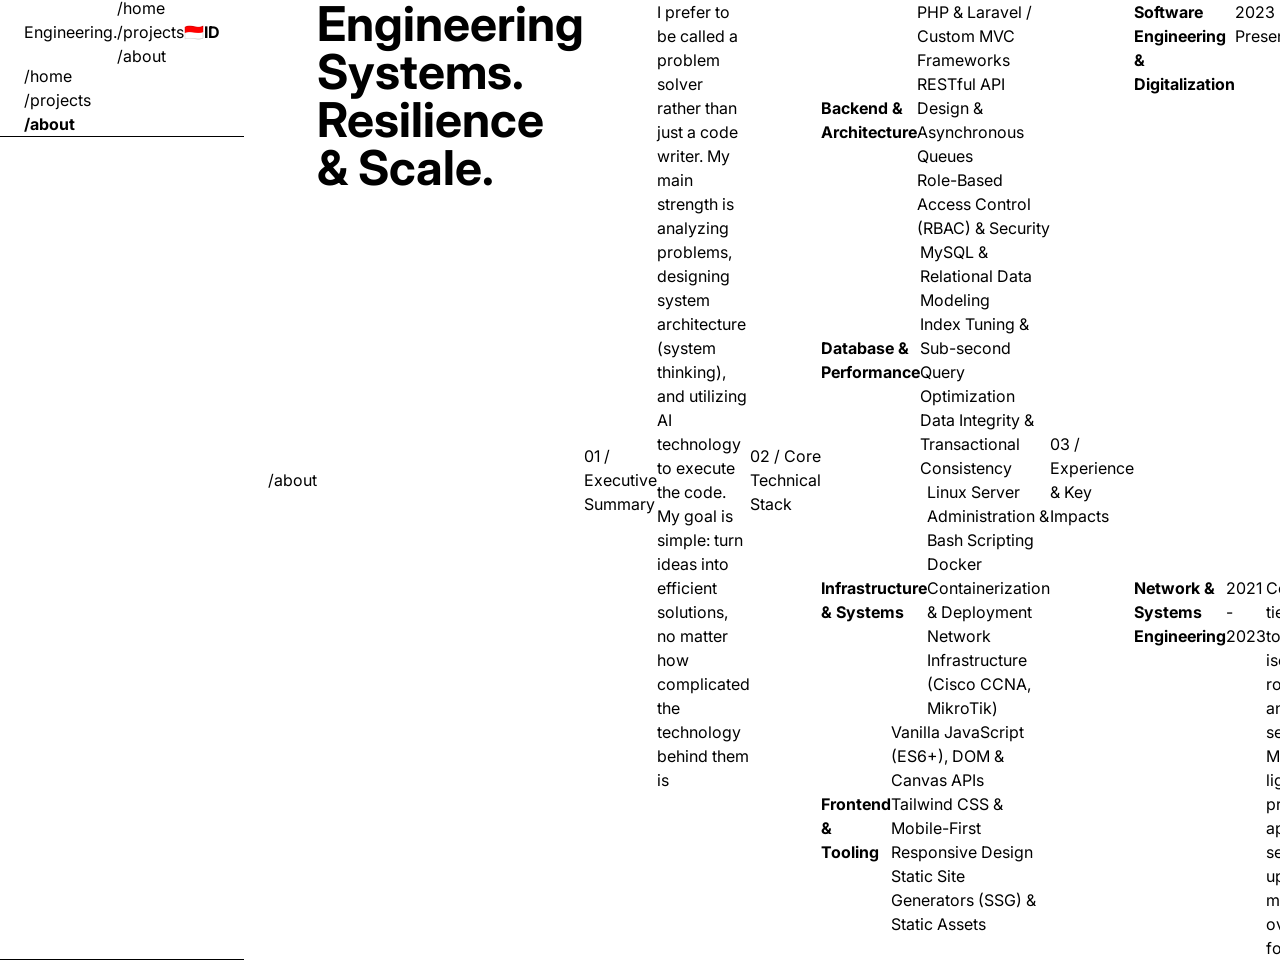
==== commit 8c2292f5: "perubahan struktur eportfolio" ====
--- a/about/index.html
+++ b/about/index.html
@@ -1,8 +1,14 @@
 <!DOCTYPE html>
-<html lang="id" class="scroll-smooth">
+<html lang="en" class="scroll-smooth">
 <head>
     <meta charset="UTF-8">
     <meta name="viewport" content="width=device-width, initial-scale=1.0">
+    <script>
+        (function() {
+            var lang = localStorage.getItem('portfolio_lang') || 'en';
+            document.documentElement.lang = lang;
+        })();
+    </script>
     <title>Engineering.</title>
     
     <!-- Google Fonts: Inter & JetBrains Mono -->
@@ -82,9 +88,9 @@
                 </div>
 
                 <!-- Language Switcher Button (Desktop & Mobile) -->
-                <button type="button" class="lang-switcher-btn group flex items-center gap-1.5 px-2.5 py-1.5 rounded-lg border border-border bg-surface/70 hover:bg-surface hover:border-accent/40 text-xs font-mono text-text transition-all duration-200 cursor-pointer focus:outline-none focus-visible:ring-1 focus-visible:ring-accent" aria-label="Switch Language" title="Switch Language">
-                    <span class="lang-flag text-sm leading-none select-none">🇺🇸</span>
-                    <span class="lang-label font-bold text-[11px] text-muted group-hover:text-text transition-colors">EN</span>
+                <button type="button" class="lang-switcher-btn group flex items-center gap-1.5 px-2.5 py-1.5 rounded-lg border border-border bg-surface/70 hover:bg-surface hover:border-accent/40 text-xs font-mono text-text transition-all duration-200 cursor-pointer focus:outline-none focus-visible:ring-1 focus-visible:ring-accent" aria-label="Ganti ke Bahasa Indonesia" title="Ganti ke Bahasa Indonesia">
+                    <span class="lang-flag text-sm leading-none select-none">🇮🇩</span>
+                    <span class="lang-label font-bold text-[11px] text-muted group-hover:text-text transition-colors">ID</span>
                 </button>
 
                 <!-- Mobile Menu Toggle Button -->
@@ -130,29 +136,30 @@
             <div class="h-[1px] flex-grow bg-border"></div>
         </div>
         <h1 class="text-5xl md:text-7xl font-bold tracking-tighter text-text leading-[1.1]">
-            <span data-id="Rekayasa Sistem." data-en="Engineering Systems.">Rekayasa Sistem.</span><br>
-            <span class="text-muted font-medium" data-id="Fokus & Skalabilitas." data-en="Resilience & Scale.">Fokus & Skalabilitas.</span>
+            <span data-id="Rekayasa Sistem." data-en="Engineering Systems.">
+                Engineering Systems.            </span><br>
+            <span class="text-muted font-medium" data-id="Fokus &amp; Skalabilitas." data-en="Resilience &amp; Scale.">
+                Resilience &amp; Scale.            </span>
         </h1>
     </section>
 
     <!-- 01 / Summary (1 Concise Recruiter-Friendly Paragraph) -->
     <section class="flex flex-col gap-6">
         <div class="flex items-center gap-4 mb-1">
-            <span class="text-xs font-mono text-muted uppercase tracking-widest" data-id="01 / Ringkasan Profil" data-en="01 / Executive Summary">01 / Ringkasan Profil</span>
+            <span class="text-xs font-mono text-muted uppercase tracking-widest" data-id="01 / Ringkasan Profil" data-en="01 / Executive Summary">01 / Executive Summary</span>
             <div class="h-[1px] flex-grow bg-border"></div>
         </div>
         
         <div class="bg-surface/50 border border-border p-8 rounded-2xl">
-            <p class="text-lg md:text-xl text-text leading-relaxed font-light opacity-95" data-id="Saya adalah Software Engineer dengan spesialisasi dalam merancang arsitektur sistem yang andal, backend berkinerja tinggi, dan otomatisasi alur kerja digital. Pendekatan saya didasarkan pada analisis mendalam sebelum menulis kode—meminimalkan kompleksitas teknis serta membangun solusi yang terukur dan berdampak nyata bagi operasional bisnis." data-en="I am a Software Engineer specializing in resilient system architecture, high-performance backends, and digital workflow automation. My engineering philosophy centers on deep analysis prior to coding—minimizing accidental complexity while delivering measurable, production-grade business outcomes.">
-                Saya adalah Software Engineer dengan spesialisasi dalam merancang arsitektur sistem yang andal, backend berkinerja tinggi, dan otomatisasi alur kerja digital. Pendekatan saya didasarkan pada analisis mendalam sebelum menulis kode—meminimalkan kompleksitas teknis serta membangun solusi yang terukur dan berdampak nyata bagi operasional bisnis.
-            </p>
+            <p class="text-lg md:text-xl text-text leading-relaxed font-light opacity-95" data-id="Saya lebih suka disebut sebagai pemecah masalah (problem solver) daripada sekadar penulis kode. Kekuatan utama saya adalah menganalisis masalah, merancang arsitektur sistem (system thinking), dan memanfaatkan teknologi AI untuk mengeksekusi kodenya. Tujuan saya sederhana: mengubah ide menjadi solusi yang efisien, tanpa peduli seberapa rumit teknologi di baliknya" data-en="I prefer to be called a problem solver rather than just a code writer. My main strength is analyzing problems, designing system architecture (system thinking), and utilizing AI technology to execute the code. My goal is simple: turn ideas into efficient solutions, no matter how complicated the technology behind them is">
+                I prefer to be called a problem solver rather than just a code writer. My main strength is analyzing problems, designing system architecture (system thinking), and utilizing AI technology to execute the code. My goal is simple: turn ideas into efficient solutions, no matter how complicated the technology behind them is            </p>
         </div>
     </section>
 
     <!-- 02 / Core Stack (Scannable Bullet Points) -->
     <section class="flex flex-col gap-8">
         <div class="flex items-center gap-4 mb-1">
-            <span class="text-xs font-mono text-muted uppercase tracking-widest" data-id="02 / Keahlian Utama (Core Stack)" data-en="02 / Core Technical Stack">02 / Keahlian Utama (Core Stack)</span>
+            <span class="text-xs font-mono text-muted uppercase tracking-widest" data-id="02 / Keahlian Utama (Core Stack)" data-en="02 / Core Technical Stack">02 / Core Technical Stack</span>
             <div class="h-[1px] flex-grow bg-border"></div>
         </div>
 
@@ -162,7 +169,7 @@
             <div class="bg-surface border border-border p-6 rounded-xl flex flex-col gap-4">
                 <div class="flex items-center gap-3 text-text font-bold">
                     <i data-lucide="server" class="w-5 h-5 text-accent"></i>
-                    <span data-id="Backend & Arsitektur" data-en="Backend & Architecture">Backend & Arsitektur</span>
+                    <span data-id="Backend & Arsitektur" data-en="Backend & Architecture">Backend & Architecture</span>
                 </div>
                 <ul class="space-y-2 text-xs text-muted font-sans">
                     <li class="flex items-center gap-2">
@@ -184,7 +191,7 @@
             <div class="bg-surface border border-border p-6 rounded-xl flex flex-col gap-4">
                 <div class="flex items-center gap-3 text-text font-bold">
                     <i data-lucide="database" class="w-5 h-5 text-accent"></i>
-                    <span data-id="Basis Data & Optimasi" data-en="Database & Performance">Basis Data & Optimasi</span>
+                    <span data-id="Basis Data & Optimasi" data-en="Database & Performance">Database & Performance</span>
                 </div>
                 <ul class="space-y-2 text-xs text-muted font-sans">
                     <li class="flex items-center gap-2">
@@ -206,7 +213,7 @@
             <div class="bg-surface border border-border p-6 rounded-xl flex flex-col gap-4">
                 <div class="flex items-center gap-3 text-text font-bold">
                     <i data-lucide="terminal" class="w-5 h-5 text-accent"></i>
-                    <span data-id="Infrastruktur & Jaringan" data-en="Infrastructure & Systems">Infrastruktur & Jaringan</span>
+                    <span data-id="Infrastruktur & Jaringan" data-en="Infrastructure & Systems">Infrastructure & Systems</span>
                 </div>
                 <ul class="space-y-2 text-xs text-muted font-sans">
                     <li class="flex items-center gap-2">
@@ -228,7 +235,7 @@
             <div class="bg-surface border border-border p-6 rounded-xl flex flex-col gap-4">
                 <div class="flex items-center gap-3 text-text font-bold">
                     <i data-lucide="layout" class="w-5 h-5 text-accent"></i>
-                    <span data-id="Frontend & Antarmuka" data-en="Frontend & Tooling">Frontend & Antarmuka</span>
+                    <span data-id="Frontend & Antarmuka" data-en="Frontend & Tooling">Frontend & Tooling</span>
                 </div>
                 <ul class="space-y-2 text-xs text-muted font-sans">
                     <li class="flex items-center gap-2">
@@ -252,7 +259,7 @@
     <!-- 03 / Experience Highlights (Scannable Bullet Points) -->
     <section class="flex flex-col gap-8">
         <div class="flex items-center gap-4 mb-1">
-            <span class="text-xs font-mono text-muted uppercase tracking-widest" data-id="03 / Pengalaman & Pencapaian" data-en="03 / Experience & Key Impacts">03 / Pengalaman & Pencapaian</span>
+            <span class="text-xs font-mono text-muted uppercase tracking-widest" data-id="03 / Pengalaman & Pencapaian" data-en="03 / Experience & Key Impacts">03 / Experience & Key Impacts</span>
             <div class="h-[1px] flex-grow bg-border"></div>
         </div>
 
@@ -266,11 +273,11 @@
                 <ul class="space-y-2 text-xs text-muted font-sans mt-1">
                     <li class="flex items-start gap-2">
                         <i data-lucide="check-circle" class="w-4 h-4 text-emerald-400 shrink-0 mt-0.5"></i>
-                        <span data-id="Membangun sistem otomasi workflow percetakan yang mereduksi error rate hingga <1% dan mengeliminasi proses manual berbasis spreadsheet." data-en="Built printing workflow automation systems reducing operational error rates to <1% and eliminating manual spreadsheet tracking.">Membangun sistem otomasi workflow percetakan yang mereduksi error rate hingga <1% dan mengeliminasi proses manual berbasis spreadsheet.</span>
+                        <span data-id="Membangun sistem otomasi workflow percetakan yang mereduksi error rate hingga <1% dan mengeliminasi proses manual berbasis spreadsheet." data-en="Built printing workflow automation systems reducing operational error rates to <1% and eliminating manual spreadsheet tracking.">Built printing workflow automation systems reducing operational error rates to <1% and eliminating manual spreadsheet tracking.</span>
                     </li>
                     <li class="flex items-start gap-2">
                         <i data-lucide="check-circle" class="w-4 h-4 text-emerald-400 shrink-0 mt-0.5"></i>
-                        <span data-id="Merancang Static Site Generator (SSG) berbasis PHP native dengan Single Source of Truth MySQL dan zero-dependency production builds." data-en="Architected a native PHP Static Site Generator (SSG) with MySQL as single source of truth and zero-dependency production output.">Merancang Static Site Generator (SSG) berbasis PHP native dengan Single Source of Truth MySQL dan zero-dependency production builds.</span>
+                        <span data-id="Merancang Static Site Generator (SSG) berbasis PHP native dengan Single Source of Truth MySQL dan zero-dependency production builds." data-en="Architected a native PHP Static Site Generator (SSG) with MySQL as single source of truth and zero-dependency production output.">Architected a native PHP Static Site Generator (SSG) with MySQL as single source of truth and zero-dependency production output.</span>
                     </li>
                 </ul>
             </div>
@@ -283,11 +290,11 @@
                 <ul class="space-y-2 text-xs text-muted font-sans mt-1">
                     <li class="flex items-start gap-2">
                         <i data-lucide="check-circle" class="w-4 h-4 text-emerald-400 shrink-0 mt-0.5"></i>
-                        <span data-id="Mengonfigurasi infrastruktur jaringan bertingkat, routing/switching terisolasi (VLAN), dan pengamanan firewall server lokal." data-en="Configured multi-tier network topologies, isolated VLAN routing/switching, and local firewall security policies.">Mengonfigurasi infrastruktur jaringan bertingkat, routing/switching terisolasi (VLAN), dan pengamanan firewall server lokal.</span>
+                        <span data-id="Mengonfigurasi infrastruktur jaringan bertingkat, routing/switching terisolasi (VLAN), dan pengamanan firewall server lokal." data-en="Configured multi-tier network topologies, isolated VLAN routing/switching, and local firewall security policies.">Configured multi-tier network topologies, isolated VLAN routing/switching, and local firewall security policies.</span>
                     </li>
                     <li class="flex items-start gap-2">
                         <i data-lucide="check-circle" class="w-4 h-4 text-emerald-400 shrink-0 mt-0.5"></i>
-                        <span data-id="Memelihara server operasional berdaya rendah dengan uptime konsisten dan beban memori minimal (<2MB micro-framework footprint)." data-en="Maintained lightweight on-premise application servers with high uptime and minimal memory overhead (<2MB footprint).">Memelihara server operasional berdaya rendah dengan uptime konsisten dan beban memori minimal (<2MB micro-framework footprint).</span>
+                        <span data-id="Memelihara server operasional berdaya rendah dengan uptime konsisten dan beban memori minimal (<2MB micro-framework footprint)." data-en="Maintained lightweight on-premise application servers with high uptime and minimal memory overhead (<2MB footprint).">Maintained lightweight on-premise application servers with high uptime and minimal memory overhead (<2MB footprint).</span>
                     </li>
                 </ul>
             </div>
@@ -298,114 +305,64 @@
     <!-- 04 / Certifications / Credentials -->
     <section id="certifications" class="flex flex-col gap-8">
         <div class="flex items-center gap-4 mb-1">
-            <span class="text-xs font-mono text-muted uppercase tracking-widest" data-id="04 / Kredensial & Sertifikasi" data-en="04 / Credentials & Certifications">04 / Kredensial & Sertifikasi</span>
+            <span class="text-xs font-mono text-muted uppercase tracking-widest" data-id="04 / Kredensial & Sertifikasi" data-en="04 / Credentials & Certifications">04 / Credentials & Certifications</span>
             <div class="h-[1px] flex-grow bg-border"></div>
         </div>
         
         <div class="grid grid-cols-2 md:grid-cols-3 gap-6">
-                                                                    <div onclick="openPublicCertModal('/uploads/certifications/cert_20260829_204004_2b1495ad.pdf', 'Google Cybersecurity', 'Google', '2026', '', true)" class="group flex flex-col gap-3 cursor-pointer">
-                        <div class="relative w-full aspect-[3/4] rounded-xl bg-surface border border-border overflow-hidden">
-                            <div class="absolute inset-0 bg-gradient-to-br from-white/5 to-transparent opacity-0 group-hover:opacity-100 transition-opacity z-10"></div>
-                                                                                                <div class="w-full h-full flex flex-col items-center justify-center bg-red-500/10 p-4 text-center group-hover:scale-105 transition-transform duration-500">
-                                        <i data-lucide="file-text" class="w-10 h-10 text-red-400 mb-2"></i>
-                                        <span class="text-[10px] font-mono font-bold text-red-400 uppercase tracking-widest" data-id="Sertifikat PDF" data-en="PDF Certificate">Sertifikat PDF</span>
-                                    </div>
-                                                                                    </div>
-                        <div class="flex flex-col">
-                            <h3 class="text-sm font-medium text-text group-hover:text-accent transition-colors line-clamp-2">Google Cybersecurity</h3>
-                            <span class="text-xs font-mono text-muted mt-1">Google • 2026</span>
-                        </div>
                     </div>
-                                                        <div onclick="openPublicCertModal('/uploads/certifications/cert_20260829_204100_8b343ef8.pdf', 'MikroTik', 'MikroTik', '2024', '', true)" class="group flex flex-col gap-3 cursor-pointer">
-                        <div class="relative w-full aspect-[3/4] rounded-xl bg-surface border border-border overflow-hidden">
-                            <div class="absolute inset-0 bg-gradient-to-br from-white/5 to-transparent opacity-0 group-hover:opacity-100 transition-opacity z-10"></div>
-                                                                                                <div class="w-full h-full flex flex-col items-center justify-center bg-red-500/10 p-4 text-center group-hover:scale-105 transition-transform duration-500">
-                                        <i data-lucide="file-text" class="w-10 h-10 text-red-400 mb-2"></i>
-                                        <span class="text-[10px] font-mono font-bold text-red-400 uppercase tracking-widest" data-id="Sertifikat PDF" data-en="PDF Certificate">Sertifikat PDF</span>
-                                    </div>
-                                                                                    </div>
-                        <div class="flex flex-col">
-                            <h3 class="text-sm font-medium text-text group-hover:text-accent transition-colors line-clamp-2">MikroTik</h3>
-                            <span class="text-xs font-mono text-muted mt-1">MikroTik • 2024</span>
-                        </div>
-                    </div>
-                                                        <div onclick="openPublicCertModal('/uploads/certifications/cert_20260829_204151_4a4c25c8.pdf', 'Google AI Essentials', 'Google', '2026', '', true)" class="group flex flex-col gap-3 cursor-pointer">
-                        <div class="relative w-full aspect-[3/4] rounded-xl bg-surface border border-border overflow-hidden">
-                            <div class="absolute inset-0 bg-gradient-to-br from-white/5 to-transparent opacity-0 group-hover:opacity-100 transition-opacity z-10"></div>
-                                                                                                <div class="w-full h-full flex flex-col items-center justify-center bg-red-500/10 p-4 text-center group-hover:scale-105 transition-transform duration-500">
-                                        <i data-lucide="file-text" class="w-10 h-10 text-red-400 mb-2"></i>
-                                        <span class="text-[10px] font-mono font-bold text-red-400 uppercase tracking-widest" data-id="Sertifikat PDF" data-en="PDF Certificate">Sertifikat PDF</span>
-                                    </div>
-                                                                                    </div>
-                        <div class="flex flex-col">
-                            <h3 class="text-sm font-medium text-text group-hover:text-accent transition-colors line-clamp-2">Google AI Essentials</h3>
-                            <span class="text-xs font-mono text-muted mt-1">Google • 2026</span>
-                        </div>
-                    </div>
-                                    </div>
     </section>
 
     <!-- 05 / Let's Connect (Contact Section) -->
     <section id="connect" class="flex flex-col gap-8 pt-6 border-t border-border">
         <div class="flex items-center gap-4 mb-1">
-            <span class="text-xs font-mono text-muted uppercase tracking-widest" data-id="05 / Mari Terhubung" data-en="05 / Let's Connect">05 / Mari Terhubung</span>
+            <span class="text-xs font-mono text-muted uppercase tracking-widest" data-id="05 / Mari Terhubung" data-en="05 / Let's Connect">05 / Let's Connect</span>
             <div class="h-[1px] flex-grow bg-border"></div>
         </div>
 
         <div class="flex flex-col gap-2">
             <h2 class="text-3xl md:text-5xl font-bold tracking-tighter text-text">
-                <span data-id="Membangun Kolaborasi." data-en="Let's Build Something.">Membangun Kolaborasi.</span><br>
-                <span class="text-muted font-medium" data-id="Tangguh Bersama." data-en="Resilient Together.">Tangguh Bersama.</span>
+                <span data-id="Membangun Kolaborasi." data-en="Let&#039;s Build Something.">
+                    Let&#039;s Build Something.                </span><br>
+                <span class="text-muted font-medium" data-id="Tangguh Bersama." data-en="Resilient Together.">
+                    Resilient Together.                </span>
             </h2>
-            <p class="text-sm md:text-base text-muted font-light leading-relaxed max-w-xl mt-1" data-id="Terbuka untuk diskusi mengenai arsitektur sistem, peluang rekayasa perangkat lunak, dan proyek rekayasa digital." data-en="Open for inquiries regarding system architecture, software engineering opportunities, and technical collaborations.">
-                Terbuka untuk diskusi mengenai arsitektur sistem, peluang rekayasa perangkat lunak, dan proyek rekayasa digital.
-            </p>
+            <p class="text-sm md:text-base text-muted font-light leading-relaxed max-w-xl mt-1" data-id="Terbuka untuk diskusi mengenai arsitektur sistem, peluang rekayasa perangkat lunak, dan proyek rekayasa digital." data-en="Open to discussion on system architecture, software engineering opportunities, and digital engineering projects.">
+                Open to discussion on system architecture, software engineering opportunities, and digital engineering projects.            </p>
         </div>
 
         <!-- Minimalist Recruiter Communication Grid -->
         <div class="grid grid-cols-1 sm:grid-cols-2 gap-4 mt-2">
             
             <!-- Email -->
-            <a href="mailto:contact@engineeringportfolio.com" class="group bg-surface border border-border p-5 rounded-xl flex items-center justify-between hover:border-accent/40 hover:bg-white/5 transition-all duration-200">
+            <a href="mailto:" class="group bg-surface border border-border p-5 rounded-xl flex items-center justify-between hover:border-accent/40 hover:bg-white/5 transition-all duration-200">
                 <div class="flex items-center gap-3.5">
                     <div class="w-9 h-9 rounded-lg bg-white/5 border border-border flex items-center justify-center text-text group-hover:text-accent transition-colors">
                         <i data-lucide="mail" class="w-4 h-4"></i>
                     </div>
                     <div class="flex flex-col font-mono">
-                        <span class="text-[11px] text-muted uppercase tracking-widest" data-id="Email Langsung" data-en="Direct Email">Email Langsung</span>
-                        <span class="text-xs font-medium text-text group-hover:text-accent transition-colors">contact@engineeringportfolio.com</span>
+                        <span class="text-[11px] text-muted uppercase tracking-widest" data-id="Email Langsung" data-en="Direct Email">Direct Email</span>
+                        <span class="text-xs font-medium text-text group-hover:text-accent transition-colors"></span>
                     </div>
                 </div>
                 <i data-lucide="arrow-up-right" class="w-4 h-4 text-muted group-hover:text-text transition-colors"></i>
             </a>
 
             <!-- GitHub -->
-                                            <a href="https://github.com" target="_blank" rel="noopener noreferrer" class="group bg-surface border border-border p-5 rounded-xl flex items-center justify-between hover:border-accent/40 hover:bg-white/5 transition-all duration-200">
+                                            <a href="https://github.com/fagabondz" target="_blank" rel="noopener noreferrer" class="group bg-surface border border-border p-5 rounded-xl flex items-center justify-between hover:border-accent/40 hover:bg-white/5 transition-all duration-200">
                     <div class="flex items-center gap-3.5">
                         <div class="w-9 h-9 rounded-lg bg-white/5 border border-border flex items-center justify-center text-text group-hover:text-accent transition-colors">
                             <i data-lucide="github" class="w-4 h-4"></i>
                         </div>
                         <div class="flex flex-col font-mono">
-                            <span class="text-[11px] text-muted uppercase tracking-widest" data-id="Repositori Kode" data-en="Code Repositories">Repositori Kode</span>
-                            <span class="text-xs font-medium text-text group-hover:text-accent transition-colors">github.com/fagabondz</span>
+                            <span class="text-[11px] text-muted uppercase tracking-widest" data-id="Repositori Kode" data-en="Code Repositories">Code Repositories</span>
+                            <span class="text-xs font-medium text-text group-hover:text-accent transition-colors">github.com</span>
                         </div>
                     </div>
                     <i data-lucide="arrow-up-right" class="w-4 h-4 text-muted group-hover:text-text transition-colors"></i>
                 </a>
             
             <!-- LinkedIn -->
-                                            <a href="https://linkedin.com" target="_blank" rel="noopener noreferrer" class="group bg-surface border border-border p-5 rounded-xl flex items-center justify-between hover:border-accent/40 hover:bg-white/5 transition-all duration-200">
-                    <div class="flex items-center gap-3.5">
-                        <div class="w-9 h-9 rounded-lg bg-white/5 border border-border flex items-center justify-center text-text group-hover:text-accent transition-colors">
-                            <i data-lucide="linkedin" class="w-4 h-4"></i>
-                        </div>
-                        <div class="flex flex-col font-mono">
-                            <span class="text-[11px] text-muted uppercase tracking-widest" data-id="Profil Profesional" data-en="Professional Profile">Profil Profesional</span>
-                            <span class="text-xs font-medium text-text group-hover:text-accent transition-colors">linkedin.com</span>
-                        </div>
-                    </div>
-                    <i data-lucide="arrow-up-right" class="w-4 h-4 text-muted group-hover:text-text transition-colors"></i>
-                </a>
             
             <!-- Location & Availability -->
             <div class="bg-surface border border-border p-5 rounded-xl flex items-center gap-3.5">
@@ -413,8 +370,8 @@
                     <i data-lucide="map-pin" class="w-4 h-4"></i>
                 </div>
                 <div class="flex flex-col font-mono">
-                    <span class="text-[11px] text-muted uppercase tracking-widest" data-id="Lokasi & Ketersediaan" data-en="Location & Availability">Lokasi & Ketersediaan</span>
-                    <span class="text-xs font-medium text-text">Indonesia • Remote / Relocation</span>
+                    <span class="text-[11px] text-muted uppercase tracking-widest" data-id="Lokasi & Ketersediaan" data-en="Location & Availability">Location & Availability</span>
+                    <span class="text-xs font-medium text-text">Indonesia (UTC+9) • Remote</span>
                 </div>
             </div>
 
@@ -428,7 +385,7 @@
     <div class="relative bg-surface border border-border rounded-2xl max-w-3xl w-full p-6 space-y-4 font-mono shadow-2xl">
         <div class="flex items-start justify-between border-b border-border pb-3">
             <div>
-                <h3 id="pub-cert-title" class="text-base md:text-lg font-bold text-text" data-id="Sertifikat" data-en="Certificate">Sertifikat</h3>
+                <h3 id="pub-cert-title" class="text-base md:text-lg font-bold text-text" data-id="Sertifikat" data-en="Certificate">Certificate</h3>
                 <p id="pub-cert-meta" class="text-xs text-muted mt-0.5"></p>
             </div>
             <button type="button" onclick="closePublicCertModal()" class="text-muted hover:text-text p-1.5 rounded-lg hover:bg-white/5 transition-colors" aria-label="Close modal">
@@ -446,12 +403,12 @@
             <div id="pub-cert-direct-download" class="hidden">
                 <a id="pub-cert-file-link" href="#" target="_blank" class="inline-flex items-center gap-1.5 text-xs text-muted hover:text-text">
                     <i data-lucide="download" class="w-3.5 h-3.5"></i>
-                    <span data-id="Buka / Unduh File" data-en="Open / Download File">Buka / Unduh File</span>
+                    <span data-id="Buka / Unduh File" data-en="Open / Download File">Open / Download File</span>
                 </a>
             </div>
             <div id="pub-cert-link-wrapper" class="hidden ml-auto">
                 <a id="pub-cert-url" href="#" target="_blank" rel="noopener noreferrer" class="inline-flex items-center gap-2 text-xs text-accent hover:underline">
-                    <span data-id="Verifikasi Kredensial" data-en="Verify Credential">Verifikasi Kredensial</span>
+                    <span data-id="Verifikasi Kredensial" data-en="Verify Credential">Verify Credential</span>
                     <i data-lucide="external-link" class="w-3.5 h-3.5"></i>
                 </a>
             </div>
@@ -537,27 +494,21 @@
         
         <!-- Left: Headline & Direct Contact -->
         <div class="flex flex-col gap-1 text-center md:text-left">
-            <span class="text-sm font-semibold text-text opacity-90" data-id="Siap membangun sistem yang tangguh?" data-en="Ready to build something resilient?">
-                Ready to build something?            </span>
-            <a href="mailto:contact@engineeringportfolio.com" class="text-xs text-muted hover:text-text transition-colors inline-flex items-center gap-1.5 justify-center md:justify-start">
-                <span data-id="Hubungi Saya" data-en="Let&#039;s talk">
-                    Let&#039;s talk                </span>
-                <span class="text-muted/60">• contact@engineeringportfolio.com</span>
+            <span class="text-sm font-semibold text-text opacity-90" data-id="Siap membangun sistem yang tangguh?" data-en="do something in a different way">
+                do something in a different way            </span>
+            <a href="mailto:" class="text-xs text-muted hover:text-text transition-colors inline-flex items-center gap-1.5 justify-center md:justify-start">
+                <span data-id="Hubungi Saya" data-en="2026">
+                    2026                </span>
+                <span class="text-muted/60">• </span>
             </a>
         </div>
         
         <!-- Right: Pure Minimalist Lucide Icon Badges -->
         <div class="flex items-center gap-3">
-                            <a href="https://github.com" target="_blank" rel="noopener noreferrer" class="p-2.5 rounded-lg bg-surface border border-border text-muted hover:text-text hover:border-accent/40 hover:bg-white/5 transition-all duration-200" aria-label="GitHub Profile" title="GitHub">
-                    <i data-lucide="github" class="w-4 h-4"></i>
-                </a>
-                                        <a href="https://linkedin.com" target="_blank" rel="noopener noreferrer" class="p-2.5 rounded-lg bg-surface border border-border text-muted hover:text-text hover:border-accent/40 hover:bg-white/5 transition-all duration-200" aria-label="LinkedIn Profile" title="LinkedIn">
-                    <i data-lucide="linkedin" class="w-4 h-4"></i>
-                </a>
-                                        <a href="mailto:contact@engineeringportfolio.com" class="p-2.5 rounded-lg bg-surface border border-border text-muted hover:text-text hover:border-accent/40 hover:bg-white/5 transition-all duration-200" aria-label="Send Email" title="Email">
-                    <i data-lucide="mail" class="w-4 h-4"></i>
-                </a>
-                    </div>
+                            <a href="https://github.com/fagabondz" target="_blank" rel="noopener noreferrer" class="p-2.5 rounded-lg bg-surface border border-border text-muted hover:text-text hover:border-accent/40 hover:bg-white/5 transition-all duration-200" aria-label="GitHub Profile" title="GitHub">
+                    <img src="/assets/images/github.png" alt="GitHub" class="w-5 h-5 object-contain hover:opacity-80 transition-opacity">
+                </a>
+                                            </div>
 
     </div>
 </footer>
